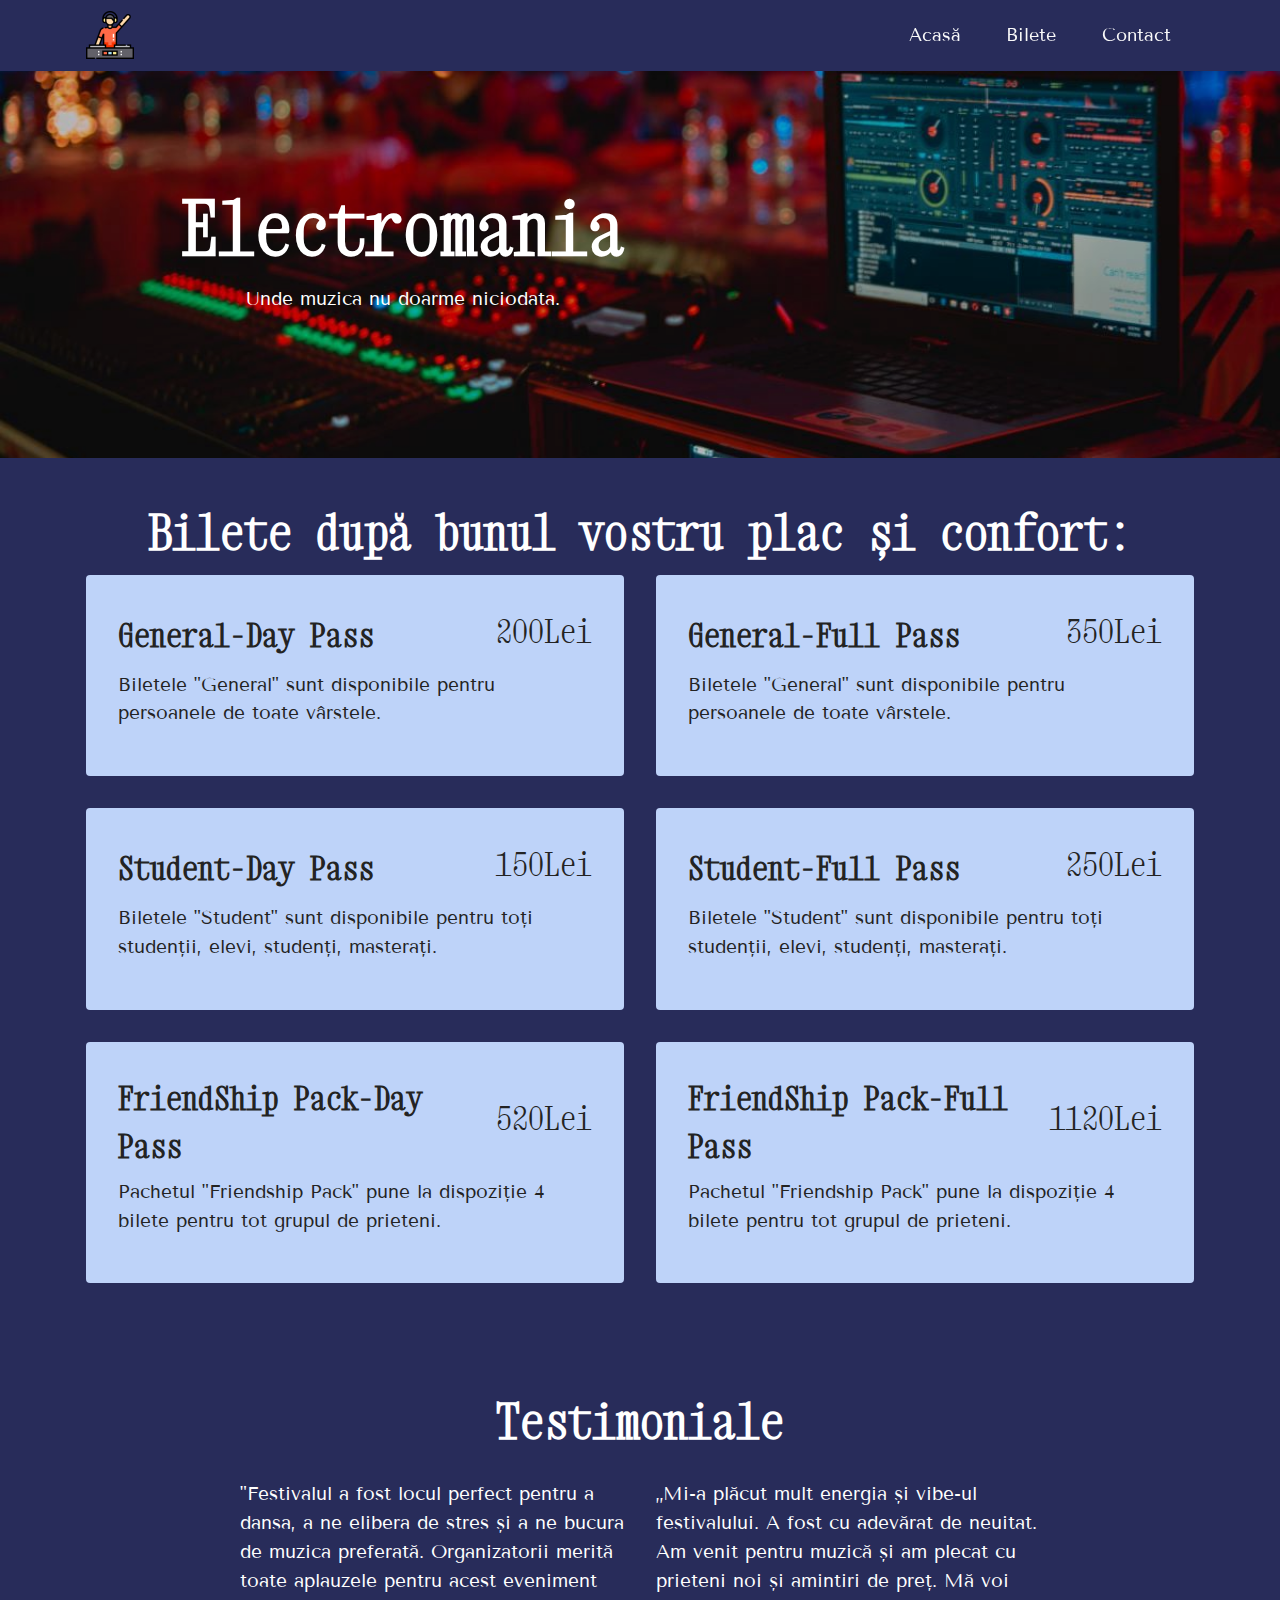
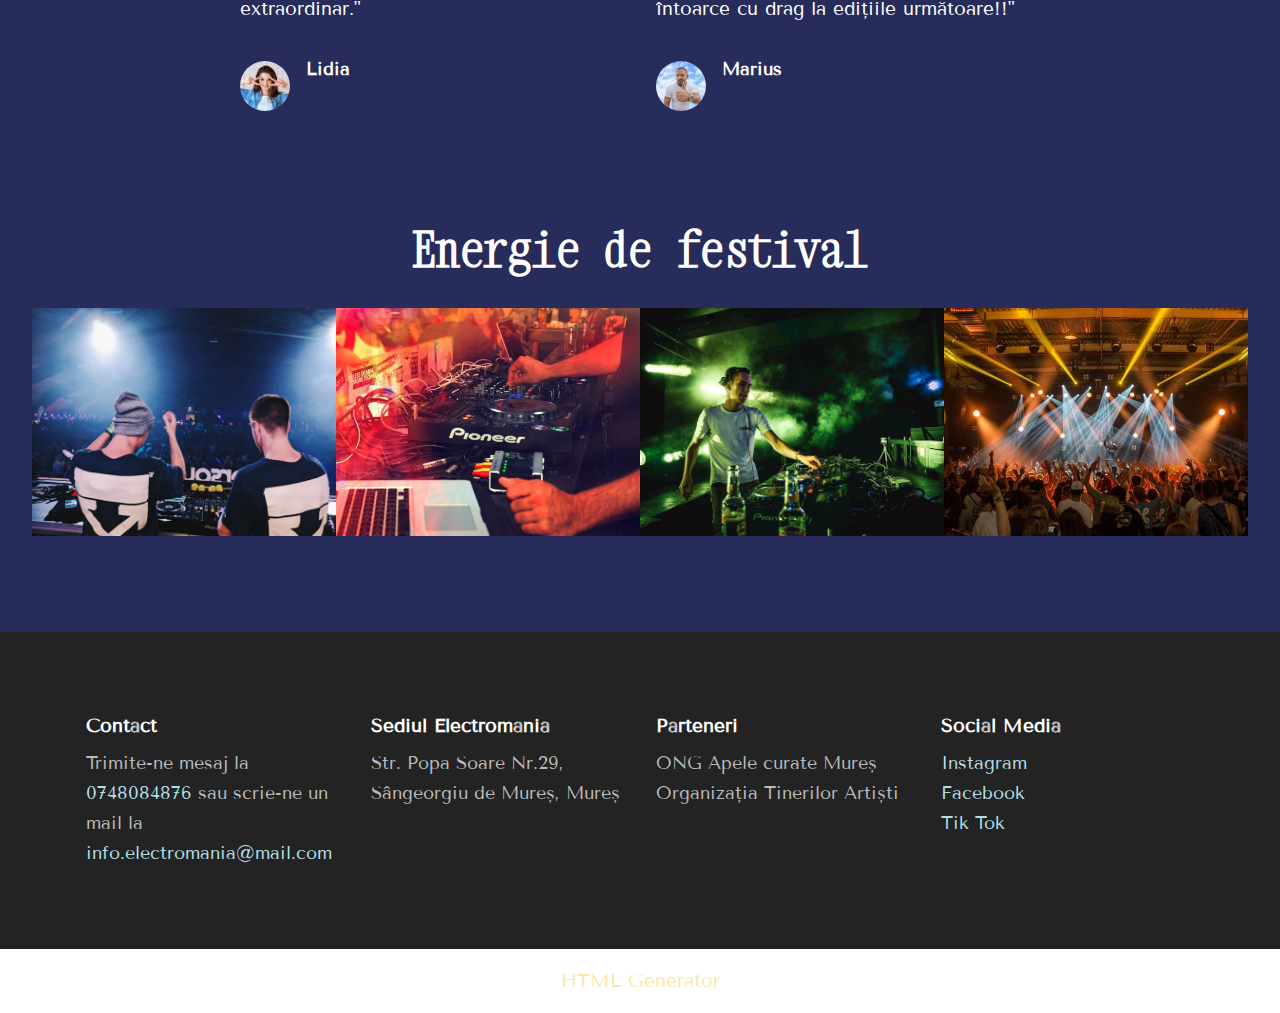
==== bilete.html @ 00893d47 "startt" ====
<!DOCTYPE html>
<html  >
<head>
  <!-- Site made with Mobirise Website Builder v5.9.18, https://mobirise.com -->
  <meta charset="UTF-8">
  <meta http-equiv="X-UA-Compatible" content="IE=edge">
  <meta name="generator" content="Mobirise v5.9.18, mobirise.com">
  <meta name="viewport" content="width=device-width, initial-scale=1, minimum-scale=1">
  <link rel="shortcut icon" href="assets/images/dj-96x96.png" type="image/x-icon">
  <meta name="description" content="Electromania este un festival de muzică electronică ce are loc la Castelul Teleki în 15-17 august, cu artiști naționali și internaționali. Alăturăte distracției de la festival și vei avea momente de neuitat împreună cu oameni faini!!">
  
  
  <title>Electromania festival bilete</title>
  <link rel="stylesheet" href="assets/web/assets/mobirise-icons2/mobirise2.css">
  <link rel="stylesheet" href="assets/bootstrap/css/bootstrap.min.css">
  <link rel="stylesheet" href="assets/bootstrap/css/bootstrap-grid.min.css">
  <link rel="stylesheet" href="assets/bootstrap/css/bootstrap-reboot.min.css">
  <link rel="stylesheet" href="assets/dropdown/css/style.css">
  <link rel="stylesheet" href="assets/socicon/css/styles.css">
  <link rel="stylesheet" href="assets/theme/css/style.css">
  <link rel="preload" href="https://fonts.googleapis.com/css?family=Xanh+Mono:400,400i&display=swap" as="style" onload="this.onload=null;this.rel='stylesheet'">
  <noscript><link rel="stylesheet" href="https://fonts.googleapis.com/css?family=Xanh+Mono:400,400i&display=swap"></noscript>
  <link rel="preload" href="https://fonts.googleapis.com/css?family=Tenor+Sans:400&display=swap" as="style" onload="this.onload=null;this.rel='stylesheet'">
  <noscript><link rel="stylesheet" href="https://fonts.googleapis.com/css?family=Tenor+Sans:400&display=swap"></noscript>
  <link rel="preload" as="style" href="assets/mobirise/css/mbr-additional.css?v=SCHQsa"><link rel="stylesheet" href="assets/mobirise/css/mbr-additional.css?v=SCHQsa" type="text/css">

  
  
  
</head>
<body>
  
  <section data-bs-version="5.1" class="menu menu1 cid-uzGeWtw4ns" once="menu" id="menu1-c">
    

    <nav class="navbar navbar-dropdown navbar-fixed-top navbar-expand-lg">
        <div class="container">
            <div class="navbar-brand">
                <span class="navbar-logo">
                    <a href="https://mobiri.se">
                        <img src="assets/images/dj-96x96.png" alt="Dj logo" style="height: 3rem;">
                    </a>
                </span>
                
            </div>
            <button class="navbar-toggler" type="button" data-toggle="collapse" data-bs-toggle="collapse" data-target="#navbarSupportedContent" data-bs-target="#navbarSupportedContent" aria-controls="navbarNavAltMarkup" aria-expanded="false" aria-label="Toggle navigation">
                <div class="hamburger">
                    <span></span>
                    <span></span>
                    <span></span>
                    <span></span>
                </div>
            </button>
            <div class="collapse navbar-collapse" id="navbarSupportedContent">
                <ul class="navbar-nav nav-dropdown nav-right" data-app-modern-menu="true"><li class="nav-item"><a class="nav-link link text-white text-primary display-4" href="index.html#header3-4">Acasă</a></li>
                    <li class="nav-item"><a class="nav-link link text-white text-primary display-4" href="bilete.html#header3-e">Bilete</a></li>
                    <li class="nav-item"><a class="nav-link link text-white text-primary display-4" href="contact.html#header3-k">Contact</a>
                    </li></ul>
                
                
            </div>
        </div>
    </nav>
</section>

<section data-bs-version="5.1" class="header3 cid-uzGCPNTuzx" id="header3-e">

    

    
    <div class="mbr-overlay" style="opacity: 0.2; background-color: rgb(0, 0, 0);"></div>

    <div class="align-center container">
        <div class="row">
            <div class="col-12 col-lg-7">
                <h1 class="mbr-section-title mbr-fonts-style mb-3 display-1"><strong>Electromania</strong></h1>
                
                <p class="mbr-text mbr-fonts-style display-7">Unde muzica nu doarme niciodata.</p>
                
            </div>
        </div>
    </div>
</section>

<section data-bs-version="5.1" class="features8 cid-uzGE3CovYt" id="features8-g">
    <!---->
    

    
    
    <div class="container">
        <div class="row">
            <div class="title col-12">
                <h5 class="mbr-section-title mbr-fonts-style mb-3 display-2"><strong>Bilete după bunul vostru plac și confort:</strong></h5>
                
            </div>
            <div class="card col-12 col-md-6">
                <div class="card-wrapper">
                    <div class="top-line">
                        <h6 class="card-title mbr-fonts-style display-5"><strong>General-Day Pass</strong></h6>
                        <p class="mbr-text cost mbr-fonts-style display-5">200Lei</p>
                    </div>
                    <div class="bottom-line">
                        <p class="mbr-text mbr-fonts-style display-7">Biletele "General" sunt disponibile pentru persoanele de toate vârstele.</p>
                    </div>
                </div>
            </div>
            <div class="card col-12 col-md-6">
                <div class="card-wrapper">
                    <div class="top-line">
                        <h6 class="card-title mbr-fonts-style display-5"><strong>General-Full Pass</strong></h6>
                        <p class="mbr-text cost mbr-fonts-style display-5">350Lei</p>
                    </div>
                    <div class="bottom-line">
                        <p class="mbr-text mbr-fonts-style display-7">Biletele "General" sunt disponibile pentru persoanele de toate vârstele.</p>
                    </div>
                </div>
            </div>
            <div class="card col-12 col-md-6">
                <div class="card-wrapper">
                    <div class="top-line">
                        <h6 class="card-title mbr-fonts-style display-5"><strong>Student-Day Pass</strong></h6>
                        <p class="mbr-text cost mbr-fonts-style display-5">150Lei</p>
                    </div>
                    <div class="bottom-line">
                        <p class="mbr-text mbr-fonts-style display-7">Biletele "Student" sunt disponibile pentru toți studenții, elevi, studenți, masterați.</p>
                    </div>
                </div>
            </div>
            <div class="card col-12 col-md-6">
                <div class="card-wrapper">
                    <div class="top-line">
                        <h6 class="card-title mbr-fonts-style display-5">
                            <strong>Student-Full Pass</strong></h6>
                        <p class="mbr-text cost mbr-fonts-style display-5">250Lei</p>
                    </div>
                    <div class="bottom-line">
                        <p class="mbr-text mbr-fonts-style display-7">Biletele "Student" sunt disponibile pentru toți studenții, elevi, studenți, masterați.</p>
                    </div>
                </div>
            </div>
            <div class="card col-12 col-md-6">
                <div class="card-wrapper">
                    <div class="top-line">
                        <h6 class="card-title mbr-fonts-style display-5"><strong>FriendShip Pack-Day Pass</strong></h6>
                        <p class="mbr-text cost mbr-fonts-style display-5">520Lei</p>
                    </div>
                    <div class="bottom-line">
                        <p class="mbr-text mbr-fonts-style display-7">Pachetul "Friendship Pack" pune la dispoziție 4 bilete pentru tot grupul de prieteni.</p>
                    </div>
                </div>
            </div>
            <div class="card col-12 col-md-6">
                <div class="card-wrapper">
                    <div class="top-line">
                        <h6 class="card-title mbr-fonts-style display-5"><strong>FriendShip Pack-Full Pass</strong></h6>
                        <p class="mbr-text cost mbr-fonts-style display-5">1120Lei</p>
                    </div>
                    <div class="bottom-line">
                        <p class="mbr-text mbr-fonts-style display-7">Pachetul "Friendship Pack" pune la dispoziție 4 bilete pentru tot grupul de prieteni.</p>
                    </div>
                </div>
            </div>
            
            
            
            
            
            
        </div>
    </div>
</section>

<section data-bs-version="5.1" class="testimonials2 cid-uAeMvKDL2r" id="testimonials2-t">
    
    
    
    
    <div class="container-fluid">
        <h3 class="mbr-section-title mbr-fonts-style align-center mb-4 display-2">
            <strong>Testimoniale</strong></h3>
        <div class="row justify-content-center">
            <div class="item features-without-image mb-5 col-12 col-md-4">
                <div class="item-wrapper">
                    <p class="mbr-text mbr-fonts-style mb-4 display-7">"Festivalul a fost locul perfect pentru a dansa, a ne elibera de stres și a ne bucura de muzica preferată. Organizatorii merită toate aplauzele pentru acest eveniment extraordinar."</p>
                    <div class="d-flex mb-md-0 mb-4">
                        <div class="image-wrapper">
                            <img src="assets/images/maria-100x67.jpg" alt="Poză client">
                        </div>
                        <div class="text-wrapper">
                            <p class="name mbr-fonts-style mb-1 display-4"><strong>Lidia</strong></p>
                            
                        </div>
                    </div>
                </div>
            </div>
            <div class="item features-without-image mb-5 col-12 col-md-4">
                <div class="item-wrapper">
                    <p class="mbr-text mbr-fonts-style mb-4 display-7">„Mi-a plăcut mult energia și vibe-ul festivalului. A fost cu adevărat de neuitat. Am venit pentru muzică și am plecat cu prieteni noi și amintiri de preț. Mă voi întoarce cu drag la edițiile următoare!!"</p>
                    <div class="d-flex mb-md-0 mb-4">
                        <div class="image-wrapper">
                            <img src="assets/images/neluu-100x67.jpg" alt="Poză client">
                        </div>
                        <div class="text-wrapper">
                            <p class="name mbr-fonts-style mb-1 display-4"><strong>Marius</strong></p>
                            
                        </div>
                    </div>
                </div>
            </div>
        </div>
    </div>
</section>

<section data-bs-version="5.1" class="gallery6 mbr-gallery cid-uzGMxfNHHq" id="gallery6-h">
    

    
    

    <div class="container-fluid">
        <div class="mbr-section-head">
            <h3 class="mbr-section-title mbr-fonts-style align-center m-0 display-2"><strong>Energie de festival</strong></h3>
            
        </div>
        <div class="row mbr-gallery mt-4">
            
            
            <div class="col-12 col-md-6 col-lg-3 item gallery-image active">
                <div class="item-wrapper" data-toggle="modal" data-bs-toggle="modal" data-target="#uAeNUCKxJQ-modal" data-bs-target="#uAeNUCKxJQ-modal">
                    <img class="w-100" src="assets/images/dario-dd-k8tnrcwc-unsplash-640x480.jpg" alt="Poză cu 2 dj din spate" data-slide-to="0" data-bs-slide-to="0" data-target="#lb-uAeNUCKxJQ" data-bs-target="#lb-uAeNUCKxJQ">
                    <div class="icon-wrapper">
                        <span class="mobi-mbri mobi-mbri-search mbr-iconfont mbr-iconfont-btn"></span>
                    </div>
                </div>
                
            </div><div class="col-12 col-md-6 col-lg-3 item gallery-image">
                <div class="item-wrapper" data-toggle="modal" data-bs-toggle="modal" data-target="#uAeNUCKxJQ-modal" data-bs-target="#uAeNUCKxJQ-modal">
                    <img class="w-100" src="assets/images/artistt23-600x399.jpg" alt="Poză cu masa de dj" data-slide-to="1" data-bs-slide-to="1" data-target="#lb-uAeNUCKxJQ" data-bs-target="#lb-uAeNUCKxJQ">
                    <div class="icon-wrapper">
                        <span class="mobi-mbri mobi-mbri-search mbr-iconfont mbr-iconfont-btn"></span>
                    </div>
                </div>
                
            </div><div class="col-12 col-md-6 col-lg-3 item gallery-image">
                <div class="item-wrapper" data-toggle="modal" data-bs-toggle="modal" data-target="#uAeNUCKxJQ-modal" data-bs-target="#uAeNUCKxJQ-modal">
                    <img class="w-100" src="assets/images/xandro-vandewalle-l2fd0iipxxc-unsplash-640x481.jpg" alt="Poză cu dj, masă de dj și lumini" data-slide-to="2" data-bs-slide-to="2" data-target="#lb-uAeNUCKxJQ" data-bs-target="#lb-uAeNUCKxJQ">
                    <div class="icon-wrapper">
                        <span class="mobi-mbri mobi-mbri-search mbr-iconfont mbr-iconfont-btn"></span>
                    </div>
                </div>
                
            </div><div class="col-12 col-md-6 col-lg-3 item gallery-image">
                <div class="item-wrapper" data-toggle="modal" data-bs-toggle="modal" data-target="#uAeNUCKxJQ-modal" data-bs-target="#uAeNUCKxJQ-modal">
                    <img class="w-100" src="assets/images/audience2-600x397.jpg" alt="Poză cu festivalul din spate" data-slide-to="3" data-bs-slide-to="3" data-target="#lb-uAeNUCKxJQ" data-bs-target="#lb-uAeNUCKxJQ">
                    <div class="icon-wrapper">
                        <span class="mobi-mbri mobi-mbri-search mbr-iconfont mbr-iconfont-btn"></span>
                    </div>
                </div>
                
            </div>
            
        </div>

        <div class="modal mbr-slider" tabindex="-1" role="dialog" aria-hidden="true" id="uAeNUCKxJQ-modal">
            <div class="modal-dialog" role="document">
                <div class="modal-content">
                    <div class="modal-body">
                        <div class="carousel slide" id="lb-uAeNUCKxJQ" data-interval="5000" data-bs-interval="5000">
                            <div class="carousel-inner">
                                
                                
                                <div class="carousel-item active">
                                    <img class="d-block w-100" src="assets/images/dario-dd-k8tnrcwc-unsplash-640x480.jpg" alt="Mobirise Website Builder">
                                </div><div class="carousel-item">
                                    <img class="d-block w-100" src="assets/images/artistt23-600x399.jpg" alt="Mobirise Website Builder">
                                </div><div class="carousel-item active">
                                    <img class="d-block w-100" src="assets/images/xandro-vandewalle-l2fd0iipxxc-unsplash-640x481.jpg" alt="Mobirise Website Builder">
                                </div><div class="carousel-item">
                                    <img class="d-block w-100" src="assets/images/audience2-600x397.jpg" alt="Mobirise Website Builder">
                                </div>
                                
                            </div>
                            <ol class="carousel-indicators">
                                <li data-slide-to="0" data-bs-slide-to="0" class="active" data-target="#lb-uAeNUCKxJQ" data-bs-target="#lb-uAeNUCKxJQ"></li>
                                <li data-slide-to="1" data-bs-slide-to="1" data-target="#lb-uAeNUCKxJQ" data-bs-target="#lb-uAeNUCKxJQ"></li>
                                <li data-slide-to="2" data-bs-slide-to="2" data-target="#lb-uAeNUCKxJQ" data-bs-target="#lb-uAeNUCKxJQ"></li>
                                <li data-slide-to="3" data-bs-slide-to="3" data-target="#lb-uAeNUCKxJQ" data-bs-target="#lb-uAeNUCKxJQ"></li>
                            </ol>
                            <a role="button" href="" class="close" data-dismiss="modal" data-bs-dismiss="modal" aria-label="Close">
                            </a>
                            <a class="carousel-control-prev carousel-control" role="button" data-slide="prev" data-bs-slide="prev" href="#lb-uAeNUCKxJQ">
                                <span class="mobi-mbri mobi-mbri-arrow-prev" aria-hidden="true"></span>
                                <span class="sr-only visually-hidden">Previous</span>
                            </a>
                            <a class="carousel-control-next carousel-control" role="button" data-slide="next" data-bs-slide="next" href="#lb-uAeNUCKxJQ">
                                <span class="mobi-mbri mobi-mbri-arrow-next" aria-hidden="true"></span>
                                <span class="sr-only visually-hidden">Next</span>
                            </a>
                        </div>
                    </div>
                </div>
            </div>
        </div>
    </div>
</section>

<section data-bs-version="5.1" class="footer2 cid-uzGpOGlivC" once="footers" id="footer2-d">

    

    
    
    <div class="container">
        <div class="row mbr-white">
            <div class="col-6 col-md-4 col-lg-3">
                <h5 class="mbr-section-subtitle mbr-fonts-style mb-2 display-7"><strong>Contact</strong></h5>
                <ul class="list mbr-fonts-style display-4">
                    <li class="mbr-text item-wrap">Trimite-ne mesaj la <a href="tel:0748084867" class="text-secondary">0748084876</a> sau scrie-ne un mail la <a href="mailto:info.electromania@mail.com" class="text-secondary">info.electromania@mail.com</a></li>
                </ul>
            </div>
            <div class="col-6 col-md-4 col-lg-3">
                <h5 class="mbr-section-subtitle mbr-fonts-style mb-2 display-7"><strong>Sediul Electromania</strong></h5>
                <ul class="list mbr-fonts-style display-4">
                    <li class="mbr-text item-wrap">Str. Popa Soare Nr.29, Sângeorgiu de Mureș, Mureș</li>
                </ul>
            </div>
            <div class="col-6 col-md-4 col-lg-3">
                <h5 class="mbr-section-subtitle mbr-fonts-style mb-2 display-7"><strong>Parteneri</strong></h5>
                <ul class="list mbr-fonts-style display-4">
                    <li class="mbr-text item-wrap">ONG Apele curate Mureș</li><li class="mbr-text item-wrap">Organizația Tinerilor Artiști</li>
                </ul>
            </div>
            <div class="col-6 col-md-4 col-lg-3">
                <h5 class="mbr-section-subtitle mbr-fonts-style mb-2 display-7"><strong>Social Media</strong></h5>
                <ul class="list mbr-fonts-style display-4">
                    <li class="mbr-text item-wrap"><a href="https://www.instagram.com/electromaniatt/" class="text-secondary" target="_blank">Instagram</a></li><li class="mbr-text item-wrap"><a href="https://www.facebook.com/@ELECTROMANIATT" class="text-secondary" target="_blank">Facebook</a></li><li class="mbr-text item-wrap"><a href="https://www.tiktok.com/@electromania" class="text-secondary" target="_blank">Tik Tok</a></li>
                </ul>
            </div>
            
        </div>
    </div>
</section><section class="display-7" style="padding: 0;align-items: center;justify-content: center;flex-wrap: wrap;    align-content: center;display: flex;position: relative;height: 4rem;"><a href="https://mobiri.se/3701491" style="flex: 1 1;height: 4rem;position: absolute;width: 100%;z-index: 1;"><img alt="" style="height: 4rem;" src="[data-uri]"></a><p style="margin: 0;text-align: center;" class="display-7">&#8204;</p><a style="z-index:1" href="https://mobirise.com/html-builder.html">HTML Generator</a></section><script src="assets/bootstrap/js/bootstrap.bundle.min.js"></script>  <script src="assets/smoothscroll/smooth-scroll.js"></script>  <script src="assets/ytplayer/index.js"></script>  <script src="assets/dropdown/js/navbar-dropdown.js"></script>  <script src="assets/theme/js/script.js"></script>  
  
  
</body>
</html>
---- assets/web/assets/mobirise-icons2/mobirise2.css ----
@font-face {
  font-family: 'Moririse2';
  font-display: swap;
  src:  url('mobirise2.eot?f2bix4');
  src:  url('mobirise2.eot?f2bix4#iefix') format('embedded-opentype'),
    url('mobirise2.ttf?f2bix4') format('truetype'),
    url('mobirise2.woff?f2bix4') format('woff'),
    url('mobirise2.svg?f2bix4#mobirise2') format('svg');
  font-weight: normal;
  font-style: normal;
}

[class^="mobi-"], [class*=" mobi-"] {
  /* use !important to prevent issues with browser extensions that change fonts */
  font-family: 'Moririse2' !important;
  speak: none;
  font-style: normal;
  font-weight: normal;
  font-variant: normal;
  text-transform: none;
  line-height: 1;

  /* Better Font Rendering =========== */
  -webkit-font-smoothing: antialiased;
  -moz-osx-font-smoothing: grayscale;
}

.mobi-mbri-add-submenu:before {
  content: "\e900";
}
.mobi-mbri-alert:before {
  content: "\e901";
}
.mobi-mbri-align-center:before {
  content: "\e902";
}
.mobi-mbri-align-justify:before {
  content: "\e903";
}
.mobi-mbri-align-left:before {
  content: "\e904";
}
.mobi-mbri-align-right:before {
  content: "\e905";
}
.mobi-mbri-android:before {
  content: "\e906";
}
.mobi-mbri-apple:before {
  content: "\e907";
}
.mobi-mbri-arrow-down:before {
  content: "\e908";
}
.mobi-mbri-arrow-next:before {
  content: "\e909";
}
.mobi-mbri-arrow-prev:before {
  content: "\e90a";
}
.mobi-mbri-arrow-up:before {
  content: "\e90b";
}
.mobi-mbri-bold:before {
  content: "\e90c";
}
.mobi-mbri-bookmark:before {
  content: "\e90d";
}
.mobi-mbri-bootstrap:before {
  content: "\e90e";
}
.mobi-mbri-briefcase:before {
  content: "\e90f";
}
.mobi-mbri-browse:before {
  content: "\e910";
}
.mobi-mbri-bulleted-list:before {
  content: "\e911";
}
.mobi-mbri-calendar:before {
  content: "\e912";
}
.mobi-mbri-camera:before {
  content: "\e913";
}
.mobi-mbri-cart-add:before {
  content: "\e914";
}
.mobi-mbri-cart-full:before {
  content: "\e915";
}
.mobi-mbri-cash:before {
  content: "\e916";
}
.mobi-mbri-change-style:before {
  content: "\e917";
}
.mobi-mbri-chat:before {
  content: "\e918";
}
.mobi-mbri-clock:before {
  content: "\e919";
}
.mobi-mbri-close:before {
  content: "\e91a";
}
.mobi-mbri-cloud:before {
  content: "\e91b";
}
.mobi-mbri-code:before {
  content: "\e91c";
}
.mobi-mbri-contact-form:before {
  content: "\e91d";
}
.mobi-mbri-credit-card:before {
  content: "\e91e";
}
.mobi-mbri-cursor-click:before {
  content: "\e91f";
}
.mobi-mbri-cust-feedback:before {
  content: "\e920";
}
.mobi-mbri-database:before {
  content: "\e921";
}
.mobi-mbri-delivery:before {
  content: "\e922";
}
.mobi-mbri-desktop:before {
  content: "\e923";
}
.mobi-mbri-devices:before {
  content: "\e924";
}
.mobi-mbri-down:before {
  content: "\e925";
}
.mobi-mbri-download-2:before {
  content: "\e926";
}
.mobi-mbri-download:before {
  content: "\e927";
}
.mobi-mbri-drag-n-drop-2:before {
  content: "\e928";
}
.mobi-mbri-drag-n-drop:before {
  content: "\e929";
}
.mobi-mbri-edit-2:before {
  content: "\e92a";
}
.mobi-mbri-edit:before {
  content: "\e92b";
}
.mobi-mbri-error:before {
  content: "\e92c";
}
.mobi-mbri-extension:before {
  content: "\e92d";
}
.mobi-mbri-features:before {
  content: "\e92e";
}
.mobi-mbri-file:before {
  content: "\e92f";
}
.mobi-mbri-flag:before {
  content: "\e930";
}
.mobi-mbri-folder:before {
  content: "\e931";
}
.mobi-mbri-gift:before {
  content: "\e932";
}
.mobi-mbri-github:before {
  content: "\e933";
}
.mobi-mbri-globe-2:before {
  content: "\e934";
}
.mobi-mbri-globe:before {
  content: "\e935";
}
.mobi-mbri-growing-chart:before {
  content: "\e936";
}
.mobi-mbri-hearth:before {
  content: "\e937";
}
.mobi-mbri-help:before {
  content: "\e938";
}
.mobi-mbri-home:before {
  content: "\e939";
}
.mobi-mbri-hot-cup:before {
  content: "\e93a";
}
.mobi-mbri-idea:before {
  content: "\e93b";
}
.mobi-mbri-image-gallery:before {
  content: "\e93c";
}
.mobi-mbri-image-slider:before {
  content: "\e93d";
}
.mobi-mbri-info:before {
  content: "\e93e";
}
.mobi-mbri-italic:before {
  content: "\e93f";
}
.mobi-mbri-key:before {
  content: "\e940";
}
.mobi-mbri-laptop:before {
  content: "\e941";
}
.mobi-mbri-layers:before {
  content: "\e942";
}
.mobi-mbri-left-right:before {
  content: "\e943";
}
.mobi-mbri-left:before {
  content: "\e944";
}
.mobi-mbri-letter:before {
  content: "\e945";
}
.mobi-mbri-like:before {
  content: "\e946";
}
.mobi-mbri-link:before {
  content: "\e947";
}
.mobi-mbri-lock:before {
  content: "\e948";
}
.mobi-mbri-login:before {
  content: "\e949";
}
.mobi-mbri-logout:before {
  content: "\e94a";
}
.mobi-mbri-magic-stick:before {
  content: "\e94b";
}
.mobi-mbri-map-pin:before {
  content: "\e94c";
}
.mobi-mbri-menu:before {
  content: "\e94d";
}
.mobi-mbri-mobile-2:before {
  content: "\e94e";
}
.mobi-mbri-mobile-horizontal:before {
  content: "\e94f";
}
.mobi-mbri-mobile:before {
  content: "\e950";
}
.mobi-mbri-mobirise:before {
  content: "\e951";
}
.mobi-mbri-more-horizontal:before {
  content: "\e952";
}
.mobi-mbri-more-vertical:before {
  content: "\e953";
}
.mobi-mbri-music:before {
  content: "\e954";
}
.mobi-mbri-new-file:before {
  content: "\e955";
}
.mobi-mbri-numbered-list:before {
  content: "\e956";
}
.mobi-mbri-opened-folder:before {
  content: "\e957";
}
.mobi-mbri-pages:before {
  content: "\e958";
}
.mobi-mbri-paper-plane:before {
  content: "\e959";
}
.mobi-mbri-paperclip:before {
  content: "\e95a";
}
.mobi-mbri-phone:before {
  content: "\e95b";
}
.mobi-mbri-photo:before {
  content: "\e95c";
}
.mobi-mbri-photos:before {
  content: "\e95d";
}
.mobi-mbri-pin:before {
  content: "\e95e";
}
.mobi-mbri-play:before {
  content: "\e95f";
}
.mobi-mbri-plus:before {
  content: "\e960";
}
.mobi-mbri-preview:before {
  content: "\e961";
}
.mobi-mbri-print:before {
  content: "\e962";
}
.mobi-mbri-protect:before {
  content: "\e963";
}
.mobi-mbri-question:before {
  content: "\e964";
}
.mobi-mbri-quote-left:before {
  content: "\e965";
}
.mobi-mbri-quote-right:before {
  content: "\e966";
}
.mobi-mbri-redo:before {
  content: "\e967";
}
.mobi-mbri-refresh:before {
  content: "\e968";
}
.mobi-mbri-responsive-2:before {
  content: "\e969";
}
.mobi-mbri-responsive:before {
  content: "\e96a";
}
.mobi-mbri-right:before {
  content: "\e96b";
}
.mobi-mbri-rocket:before {
  content: "\e96c";
}
.mobi-mbri-sad-face:before {
  content: "\e96d";
}
.mobi-mbri-sale:before {
  content: "\e96e";
}
.mobi-mbri-save:before {
  content: "\e96f";
}
.mobi-mbri-search:before {
  content: "\e970";
}
.mobi-mbri-setting-2:before {
  content: "\e971";
}
.mobi-mbri-setting-3:before {
  content: "\e972";
}
.mobi-mbri-setting:before {
  content: "\e973";
}
.mobi-mbri-share:before {
  content: "\e974";
}
.mobi-mbri-shopping-bag:before {
  content: "\e975";
}
.mobi-mbri-shopping-basket:before {
  content: "\e976";
}
.mobi-mbri-shopping-cart:before {
  content: "\e977";
}
.mobi-mbri-sites:before {
  content: "\e978";
}
.mobi-mbri-smile-face:before {
  content: "\e979";
}
.mobi-mbri-speed:before {
  content: "\e97a";
}
.mobi-mbri-star:before {
  content: "\e97b";
}
.mobi-mbri-success:before {
  content: "\e97c";
}
.mobi-mbri-sun:before {
  content: "\e97d";
}
.mobi-mbri-sun2:before {
  content: "\e97e";
}
.mobi-mbri-tablet-vertical:before {
  content: "\e97f";
}
.mobi-mbri-tablet:before {
  content: "\e980";
}
.mobi-mbri-target:before {
  content: "\e981";
}
.mobi-mbri-timer:before {
  content: "\e982";
}
.mobi-mbri-to-ftp:before {
  content: "\e983";
}
.mobi-mbri-to-local-drive:before {
  content: "\e984";
}
.mobi-mbri-touch-swipe:before {
  content: "\e985";
}
.mobi-mbri-touch:before {
  content: "\e986";
}
.mobi-mbri-trash:before {
  content: "\e987";
}
.mobi-mbri-underline:before {
  content: "\e988";
}
.mobi-mbri-undo:before {
  content: "\e989";
}
.mobi-mbri-unlink:before {
  content: "\e98a";
}
.mobi-mbri-unlock:before {
  content: "\e98b";
}
.mobi-mbri-up-down:before {
  content: "\e98c";
}
.mobi-mbri-up:before {
  content: "\e98d";
}
.mobi-mbri-update:before {
  content: "\e98e";
}
.mobi-mbri-upload-2:before {
  content: "\e98f";
}
.mobi-mbri-upload:before {
  content: "\e990";
}
.mobi-mbri-user-2:before {
  content: "\e991";
}
.mobi-mbri-user:before {
  content: "\e992";
}
.mobi-mbri-users:before {
  content: "\e993";
}
.mobi-mbri-video-play:before {
  content: "\e994";
}
.mobi-mbri-video:before {
  content: "\e995";
}
.mobi-mbri-watch:before {
  content: "\e996";
}
.mobi-mbri-website-theme-2:before {
  content: "\e997";
}
.mobi-mbri-website-theme:before {
  content: "\e998";
}
.mobi-mbri-wifi:before {
  content: "\e999";
}
.mobi-mbri-windows:before {
  content: "\e99a";
}
.mobi-mbri-zoom-in:before {
  content: "\e99b";
}
.mobi-mbri-zoom-out:before {
  content: "\e99c";
}
---- assets/dropdown/css/style.css ----
.navbar-dropdown {
  left: 0;
  padding: 0;
  position: absolute;
  right: 0;
  top: 0;
  transition: all 0.45s ease;
  z-index: 1030;
  background: #282828; }
  .navbar-dropdown .navbar-logo {
    margin-right: 0.8rem;
    transition: margin 0.3s ease-in-out;
    vertical-align: middle; }
    .navbar-dropdown .navbar-logo img {
      height: 3.125rem;
      transition: all 0.3s ease-in-out; }
    .navbar-dropdown .navbar-logo.mbr-iconfont {
      font-size: 3.125rem;
      line-height: 3.125rem; }
  .navbar-dropdown .navbar-caption {
    font-weight: 700;
    white-space: normal;
    vertical-align: -4px;
    line-height: 3.125rem !important; }
    .navbar-dropdown .navbar-caption, .navbar-dropdown .navbar-caption:hover {
      color: inherit;
      text-decoration: none; }
  .navbar-dropdown .mbr-iconfont + .navbar-caption {
    vertical-align: -1px; }
  .navbar-dropdown.navbar-fixed-top {
    position: fixed; }
  .navbar-dropdown .navbar-brand span {
    vertical-align: -4px; }
  .navbar-dropdown.bg-color.transparent {
    background: none; }
  .navbar-dropdown.navbar-short .navbar-brand {
    padding: 0.625rem 0; }
    .navbar-dropdown.navbar-short .navbar-brand span {
      vertical-align: -1px; }
  .navbar-dropdown.navbar-short .navbar-caption {
    line-height: 2.375rem !important;
    vertical-align: -2px; }
  .navbar-dropdown.navbar-short .navbar-logo {
    margin-right: 0.5rem; }
    .navbar-dropdown.navbar-short .navbar-logo img {
      height: 2.375rem; }
    .navbar-dropdown.navbar-short .navbar-logo.mbr-iconfont {
      font-size: 2.375rem;
      line-height: 2.375rem; }
  .navbar-dropdown.navbar-short .mbr-table-cell {
    height: 3.625rem; }
  .navbar-dropdown .navbar-close {
    left: 0.6875rem;
    position: fixed;
    top: 0.75rem;
    z-index: 1000; }
  .navbar-dropdown .hamburger-icon {
    content: "";
    display: inline-block;
    vertical-align: middle;
    width: 16px;
    -webkit-box-shadow: 0 -6px 0 1px #282828,0 0 0 1px #282828,0 6px 0 1px #282828;
    -moz-box-shadow: 0 -6px 0 1px #282828,0 0 0 1px #282828,0 6px 0 1px #282828;
    box-shadow: 0 -6px 0 1px #282828,0 0 0 1px #282828,0 6px 0 1px #282828; }

.dropdown-menu .dropdown-toggle[data-toggle="dropdown-submenu"]::after {
  border-bottom: 0.35em solid transparent;
  border-left: 0.35em solid;
  border-right: 0;
  border-top: 0.35em solid transparent;
  margin-left: 0.3rem; }

.dropdown-menu .dropdown-item:focus {
  outline: 0; }

.nav-dropdown {
  font-size: 0.75rem;
  font-weight: 500;
  height: auto !important; }
  .nav-dropdown .nav-btn {
    padding-left: 1rem; }
  .nav-dropdown .link {
    margin: .667em 1.667em;
    font-weight: 500;
    padding: 0;
    transition: color .2s ease-in-out; }
    .nav-dropdown .link.dropdown-toggle {
      margin-right: 2.583em; }
      .nav-dropdown .link.dropdown-toggle::after {
        margin-left: .25rem;
        border-top: 0.35em solid;
        border-right: 0.35em solid transparent;
        border-left: 0.35em solid transparent;
        border-bottom: 0; }
      .nav-dropdown .link.dropdown-toggle[aria-expanded="true"] {
        margin: 0;
        padding: 0.667em 3.263em  0.667em 1.667em; }
  .nav-dropdown .link::after,
  .nav-dropdown .dropdown-item::after {
    color: inherit; }
  .nav-dropdown .btn {
    font-size: 0.75rem;
    font-weight: 700;
    letter-spacing: 0;
    margin-bottom: 0;
    padding-left: 1.25rem;
    padding-right: 1.25rem; }
  .nav-dropdown .dropdown-menu {
    border-radius: 0;
    border: 0;
    left: 0;
    margin: 0;
    padding-bottom: 1.25rem;
    padding-top: 1.25rem;
    position: relative; }
  .nav-dropdown .dropdown-submenu {
    margin-left: 0.125rem;
    top: 0; }
  .nav-dropdown .dropdown-item {
    font-weight: 500;
    line-height: 2;
    padding: 0.3846em 4.615em 0.3846em 1.5385em;
    position: relative;
    transition: color .2s ease-in-out, background-color .2s ease-in-out; }
    .nav-dropdown .dropdown-item::after {
      margin-top: -0.3077em;
      position: absolute;
      right: 1.1538em;
      top: 50%; }
    .nav-dropdown .dropdown-item:focus, .nav-dropdown .dropdown-item:hover {
      background: none; }

@media (max-width: 767px) {
  .nav-dropdown.navbar-toggleable-sm {
    bottom: 0;
    display: none;
    left: 0;
    overflow-x: hidden;
    position: fixed;
    top: 0;
    transform: translateX(-100%);
    -ms-transform: translateX(-100%);
    -webkit-transform: translateX(-100%);
    width: 18.75rem;
    z-index: 999; } }
.nav-dropdown.navbar-toggleable-xl {
  bottom: 0;
  display: none;
  left: 0;
  overflow-x: hidden;
  position: fixed;
  top: 0;
  transform: translateX(-100%);
  -ms-transform: translateX(-100%);
  -webkit-transform: translateX(-100%);
  width: 18.75rem;
  z-index: 999; }

.nav-dropdown-sm {
  display: block !important;
  overflow-x: hidden;
  overflow: auto;
  padding-top: 3.875rem; }
  .nav-dropdown-sm::after {
    content: "";
    display: block;
    height: 3rem;
    width: 100%; }
  .nav-dropdown-sm.collapse.in ~ .navbar-close {
    display: block !important; }
  .nav-dropdown-sm.collapsing, .nav-dropdown-sm.collapse.in {
    transform: translateX(0);
    -ms-transform: translateX(0);
    -webkit-transform: translateX(0);
    transition: all 0.25s ease-out;
    -webkit-transition: all 0.25s ease-out;
    background: #282828; }
  .nav-dropdown-sm.collapsing[aria-expanded="false"] {
    transform: translateX(-100%);
    -ms-transform: translateX(-100%);
    -webkit-transform: translateX(-100%); }
  .nav-dropdown-sm .nav-item {
    display: block;
    margin-left: 0 !important;
    padding-left: 0; }
  .nav-dropdown-sm .link,
  .nav-dropdown-sm .dropdown-item {
    border-top: 1px dotted rgba(255, 255, 255, 0.1);
    font-size: 0.8125rem;
    line-height: 1.6;
    margin: 0 !important;
    padding: 0.875rem 2.4rem 0.875rem 1.5625rem !important;
    position: relative;
    white-space: normal; }
    .nav-dropdown-sm .link:focus, .nav-dropdown-sm .link:hover,
    .nav-dropdown-sm .dropdown-item:focus,
    .nav-dropdown-sm .dropdown-item:hover {
      background: rgba(0, 0, 0, 0.2) !important;
      color: #c0a375; }
  .nav-dropdown-sm .nav-btn {
    position: relative;
    padding: 1.5625rem 1.5625rem 0 1.5625rem; }
    .nav-dropdown-sm .nav-btn::before {
      border-top: 1px dotted rgba(255, 255, 255, 0.1);
      content: "";
      left: 0;
      position: absolute;
      top: 0;
      width: 100%; }
    .nav-dropdown-sm .nav-btn + .nav-btn {
      padding-top: 0.625rem; }
      .nav-dropdown-sm .nav-btn + .nav-btn::before {
        display: none; }
  .nav-dropdown-sm .btn {
    padding: 0.625rem 0; }
  .nav-dropdown-sm .dropdown-toggle[data-toggle="dropdown-submenu"]::after {
    margin-left: .25rem;
    border-top: 0.35em solid;
    border-right: 0.35em solid transparent;
    border-left: 0.35em solid transparent;
    border-bottom: 0; }
  .nav-dropdown-sm .dropdown-toggle[data-toggle="dropdown-submenu"][aria-expanded="true"]::after {
    border-top: 0;
    border-right: 0.35em solid transparent;
    border-left: 0.35em solid transparent;
    border-bottom: 0.35em solid; }
  .nav-dropdown-sm .dropdown-menu {
    margin: 0;
    padding: 0;
    position: relative;
    top: 0;
    left: 0;
    width: 100%;
    border: 0;
    float: none;
    border-radius: 0;
    background: none; }
  .nav-dropdown-sm .dropdown-submenu {
    left: 100%;
    margin-left: 0.125rem;
    margin-top: -1.25rem;
    top: 0; }

.navbar-toggleable-sm .nav-dropdown .dropdown-menu {
  position: absolute; }

.navbar-toggleable-sm .nav-dropdown .dropdown-submenu {
  left: 100%;
  margin-left: 0.125rem;
  margin-top: -1.25rem;
  top: 0; }

.navbar-toggleable-sm.opened .nav-dropdown .dropdown-menu {
  position: relative; }

.navbar-toggleable-sm.opened .nav-dropdown .dropdown-submenu {
  left: 0;
  margin-left: 00rem;
  margin-top: 0rem;
  top: 0; }

.is-builder .nav-dropdown.collapsing {
  transition: none !important; }
---- assets/socicon/css/styles.css ----
@charset "UTF-8";

@font-face {
  font-family: 'Socicon';
  src:  url('../fonts/socicon.eot');
  src:  url('../fonts/socicon.eot?#iefix') format('embedded-opentype'),
    url('../fonts/socicon.woff2') format('woff2'),
    url('../fonts/socicon.ttf') format('truetype'),
    url('../fonts/socicon.woff') format('woff'),
    url('../fonts/socicon.svg#socicon') format('svg');
  font-weight: normal;
  font-style: normal;
  font-display: swap;
}

[data-icon]:before {
  font-family: "socicon" !important;
  content: attr(data-icon);
  font-style: normal !important;
  font-weight: normal !important;
  font-variant: normal !important;
  text-transform: none !important;
  speak: none;
  line-height: 1;
  -webkit-font-smoothing: antialiased;
  -moz-osx-font-smoothing: grayscale;
}

[class^="socicon-"], [class*=" socicon-"] {
  /* use !important to prevent issues with browser extensions that change fonts */
  font-family: 'Socicon' !important;
  speak: none;
  font-style: normal;
  font-weight: normal;
  font-variant: normal;
  text-transform: none;
  line-height: 1;

  /* Better Font Rendering =========== */
  -webkit-font-smoothing: antialiased;
  -moz-osx-font-smoothing: grayscale;
}

.socicon-500px:before {
  content: "\e000";
}
.socicon-8tracks:before {
  content: "\e001";
}
.socicon-airbnb:before {
  content: "\e002";
}
.socicon-alliance:before {
  content: "\e003";
}
.socicon-amazon:before {
  content: "\e004";
}
.socicon-amplement:before {
  content: "\e005";
}
.socicon-android:before {
  content: "\e006";
}
.socicon-angellist:before {
  content: "\e007";
}
.socicon-apple:before {
  content: "\e008";
}
.socicon-appnet:before {
  content: "\e009";
}
.socicon-baidu:before {
  content: "\e00a";
}
.socicon-bandcamp:before {
  content: "\e00b";
}
.socicon-battlenet:before {
  content: "\e00c";
}
.socicon-mixer:before {
  content: "\e00d";
}
.socicon-bebee:before {
  content: "\e00e";
}
.socicon-bebo:before {
  content: "\e00f";
}
.socicon-behance:before {
  content: "\e010";
}
.socicon-blizzard:before {
  content: "\e011";
}
.socicon-blogger:before {
  content: "\e012";
}
.socicon-buffer:before {
  content: "\e013";
}
.socicon-chrome:before {
  content: "\e014";
}
.socicon-coderwall:before {
  content: "\e015";
}
.socicon-curse:before {
  content: "\e016";
}
.socicon-dailymotion:before {
  content: "\e017";
}
.socicon-deezer:before {
  content: "\e018";
}
.socicon-delicious:before {
  content: "\e019";
}
.socicon-deviantart:before {
  content: "\e01a";
}
.socicon-diablo:before {
  content: "\e01b";
}
.socicon-digg:before {
  content: "\e01c";
}
.socicon-discord:before {
  content: "\e01d";
}
.socicon-disqus:before {
  content: "\e01e";
}
.socicon-douban:before {
  content: "\e01f";
}
.socicon-draugiem:before {
  content: "\e020";
}
.socicon-dribbble:before {
  content: "\e021";
}
.socicon-drupal:before {
  content: "\e022";
}
.socicon-ebay:before {
  content: "\e023";
}
.socicon-ello:before {
  content: "\e024";
}
.socicon-endomodo:before {
  content: "\e025";
}
.socicon-envato:before {
  content: "\e026";
}
.socicon-etsy:before {
  content: "\e027";
}
.socicon-facebook:before {
  content: "\e028";
}
.socicon-feedburner:before {
  content: "\e029";
}
.socicon-filmweb:before {
  content: "\e02a";
}
.socicon-firefox:before {
  content: "\e02b";
}
.socicon-flattr:before {
  content: "\e02c";
}
.socicon-flickr:before {
  content: "\e02d";
}
.socicon-formulr:before {
  content: "\e02e";
}
.socicon-forrst:before {
  content: "\e02f";
}
.socicon-foursquare:before {
  content: "\e030";
}
.socicon-friendfeed:before {
  content: "\e031";
}
.socicon-github:before {
  content: "\e032";
}
.socicon-goodreads:before {
  content: "\e033";
}
.socicon-google:before {
  content: "\e034";
}
.socicon-googlescholar:before {
  content: "\e035";
}
.socicon-googlegroups:before {
  content: "\e036";
}
.socicon-googlephotos:before {
  content: "\e037";
}
.socicon-googleplus:before {
  content: "\e038";
}
.socicon-grooveshark:before {
  content: "\e039";
}
.socicon-hackerrank:before {
  content: "\e03a";
}
.socicon-hearthstone:before {
  content: "\e03b";
}
.socicon-hellocoton:before {
  content: "\e03c";
}
.socicon-heroes:before {
  content: "\e03d";
}
.socicon-smashcast:before {
  content: "\e03e";
}
.socicon-horde:before {
  content: "\e03f";
}
.socicon-houzz:before {
  content: "\e040";
}
.socicon-icq:before {
  content: "\e041";
}
.socicon-identica:before {
  content: "\e042";
}
.socicon-imdb:before {
  content: "\e043";
}
.socicon-instagram:before {
  content: "\e044";
}
.socicon-issuu:before {
  content: "\e045";
}
.socicon-istock:before {
  content: "\e046";
}
.socicon-itunes:before {
  content: "\e047";
}
.socicon-keybase:before {
  content: "\e048";
}
.socicon-lanyrd:before {
  content: "\e049";
}
.socicon-lastfm:before {
  content: "\e04a";
}
.socicon-line:before {
  content: "\e04b";
}
.socicon-linkedin:before {
  content: "\e04c";
}
.socicon-livejournal:before {
  content: "\e04d";
}
.socicon-lyft:before {
  content: "\e04e";
}
.socicon-macos:before {
  content: "\e04f";
}
.socicon-mail:before {
  content: "\e050";
}
.socicon-medium:before {
  content: "\e051";
}
.socicon-meetup:before {
  content: "\e052";
}
.socicon-mixcloud:before {
  content: "\e053";
}
.socicon-modelmayhem:before {
  content: "\e054";
}
.socicon-mumble:before {
  content: "\e055";
}
.socicon-myspace:before {
  content: "\e056";
}
.socicon-newsvine:before {
  content: "\e057";
}
.socicon-nintendo:before {
  content: "\e058";
}
.socicon-npm:before {
  content: "\e059";
}
.socicon-odnoklassniki:before {
  content: "\e05a";
}
.socicon-openid:before {
  content: "\e05b";
}
.socicon-opera:before {
  content: "\e05c";
}
.socicon-outlook:before {
  content: "\e05d";
}
.socicon-overwatch:before {
  content: "\e05e";
}
.socicon-patreon:before {
  content: "\e05f";
}
.socicon-paypal:before {
  content: "\e060";
}
.socicon-periscope:before {
  content: "\e061";
}
.socicon-persona:before {
  content: "\e062";
}
.socicon-pinterest:before {
  content: "\e063";
}
.socicon-play:before {
  content: "\e064";
}
.socicon-player:before {
  content: "\e065";
}
.socicon-playstation:before {
  content: "\e066";
}
.socicon-pocket:before {
  content: "\e067";
}
.socicon-qq:before {
  content: "\e068";
}
.socicon-quora:before {
  content: "\e069";
}
.socicon-raidcall:before {
  content: "\e06a";
}
.socicon-ravelry:before {
  content: "\e06b";
}
.socicon-reddit:before {
  content: "\e06c";
}
.socicon-renren:before {
  content: "\e06d";
}
.socicon-researchgate:before {
  content: "\e06e";
}
.socicon-residentadvisor:before {
  content: "\e06f";
}
.socicon-reverbnation:before {
  content: "\e070";
}
.socicon-rss:before {
  content: "\e071";
}
.socicon-sharethis:before {
  content: "\e072";
}
.socicon-skype:before {
  content: "\e073";
}
.socicon-slideshare:before {
  content: "\e074";
}
.socicon-smugmug:before {
  content: "\e075";
}
.socicon-snapchat:before {
  content: "\e076";
}
.socicon-songkick:before {
  content: "\e077";
}
.socicon-soundcloud:before {
  content: "\e078";
}
.socicon-spotify:before {
  content: "\e079";
}
.socicon-stackexchange:before {
  content: "\e07a";
}
.socicon-stackoverflow:before {
  content: "\e07b";
}
.socicon-starcraft:before {
  content: "\e07c";
}
.socicon-stayfriends:before {
  content: "\e07d";
}
.socicon-steam:before {
  content: "\e07e";
}
.socicon-storehouse:before {
  content: "\e07f";
}
.socicon-strava:before {
  content: "\e080";
}
.socicon-streamjar:before {
  content: "\e081";
}
.socicon-stumbleupon:before {
  content: "\e082";
}
.socicon-swarm:before {
  content: "\e083";
}
.socicon-teamspeak:before {
  content: "\e084";
}
.socicon-teamviewer:before {
  content: "\e085";
}
.socicon-technorati:before {
  content: "\e086";
}
.socicon-telegram:before {
  content: "\e087";
}
.socicon-tripadvisor:before {
  content: "\e088";
}
.socicon-tripit:before {
  content: "\e089";
}
.socicon-triplej:before {
  content: "\e08a";
}
.socicon-tumblr:before {
  content: "\e08b";
}
.socicon-twitch:before {
  content: "\e08c";
}
.socicon-twitter:before {
  content: "\e08d";
}
.socicon-uber:before {
  content: "\e08e";
}
.socicon-ventrilo:before {
  content: "\e08f";
}
.socicon-viadeo:before {
  content: "\e090";
}
.socicon-viber:before {
  content: "\e091";
}
.socicon-viewbug:before {
  content: "\e092";
}
.socicon-vimeo:before {
  content: "\e093";
}
.socicon-vine:before {
  content: "\e094";
}
.socicon-vkontakte:before {
  content: "\e095";
}
.socicon-warcraft:before {
  content: "\e096";
}
.socicon-wechat:before {
  content: "\e097";
}
.socicon-weibo:before {
  content: "\e098";
}
.socicon-whatsapp:before {
  content: "\e099";
}
.socicon-wikipedia:before {
  content: "\e09a";
}
.socicon-windows:before {
  content: "\e09b";
}
.socicon-wordpress:before {
  content: "\e09c";
}
.socicon-wykop:before {
  content: "\e09d";
}
.socicon-xbox:before {
  content: "\e09e";
}
.socicon-xing:before {
  content: "\e09f";
}
.socicon-yahoo:before {
  content: "\e0a0";
}
.socicon-yammer:before {
  content: "\e0a1";
}
.socicon-yandex:before {
  content: "\e0a2";
}
.socicon-yelp:before {
  content: "\e0a3";
}
.socicon-younow:before {
  content: "\e0a4";
}
.socicon-youtube:before {
  content: "\e0a5";
}
.socicon-zapier:before {
  content: "\e0a6";
}
.socicon-zerply:before {
  content: "\e0a7";
}
.socicon-zomato:before {
  content: "\e0a8";
}
.socicon-zynga:before {
  content: "\e0a9";
}
.socicon-spreadshirt:before {
  content: "\e901";
}
.socicon-gamejolt:before {
  content: "\e902";
}
.socicon-trello:before {
  content: "\e903";
}
.socicon-tunein:before {
  content: "\e904";
}
.socicon-bloglovin:before {
  content: "\e905";
}
.socicon-gamewisp:before {
  content: "\e906";
}
.socicon-messenger:before {
  content: "\e907";
}
.socicon-pandora:before {
  content: "\e908";
}
.socicon-augment:before {
  content: "\e909";
}
.socicon-bitbucket:before {
  content: "\e90a";
}
.socicon-fyuse:before {
  content: "\e90b";
}
.socicon-yt-gaming:before {
  content: "\e90c";
}
.socicon-sketchfab:before {
  content: "\e90d";
}
.socicon-mobcrush:before {
  content: "\e90e";
}
.socicon-microsoft:before {
  content: "\e90f";
}
.socicon-realtor:before {
  content: "\e910";
}
.socicon-tidal:before {
  content: "\e911";
}
.socicon-qobuz:before {
  content: "\e912";
}
.socicon-natgeo:before {
  content: "\e913";
}
.socicon-mastodon:before {
  content: "\e914";
}
.socicon-unsplash:before {
  content: "\e915";
}
.socicon-homeadvisor:before {
  content: "\e916";
}
.socicon-angieslist:before {
  content: "\e917";
}
.socicon-codepen:before {
  content: "\e918";
}
.socicon-slack:before {
  content: "\e919";
}
.socicon-openaigym:before {
  content: "\e91a";
}
.socicon-logmein:before {
  content: "\e91b";
}
.socicon-fiverr:before {
  content: "\e91c";
}
.socicon-gotomeeting:before {
  content: "\e91d";
}
.socicon-aliexpress:before {
  content: "\e91e";
}
.socicon-guru:before {
  content: "\e91f";
}
.socicon-appstore:before {
  content: "\e920";
}
.socicon-homes:before {
  content: "\e921";
}
.socicon-zoom:before {
  content: "\e922";
}
.socicon-alibaba:before {
  content: "\e923";
}
.socicon-craigslist:before {
  content: "\e924";
}
.socicon-wix:before {
  content: "\e925";
}
.socicon-redfin:before {
  content: "\e926";
}
.socicon-googlecalendar:before {
  content: "\e927";
}
.socicon-shopify:before {
  content: "\e928";
}
.socicon-freelancer:before {
  content: "\e929";
}
.socicon-seedrs:before {
  content: "\e92a";
}
.socicon-bing:before {
  content: "\e92b";
}
.socicon-doodle:before {
  content: "\e92c";
}
.socicon-bonanza:before {
  content: "\e92d";
}
.socicon-squarespace:before {
  content: "\e92e";
}
.socicon-toptal:before {
  content: "\e92f";
}
.socicon-gust:before {
  content: "\e930";
}
.socicon-ask:before {
  content: "\e931";
}
.socicon-trulia:before {
  content: "\e932";
}
.socicon-loomly:before {
  content: "\e933";
}
.socicon-ghost:before {
  content: "\e934";
}
.socicon-upwork:before {
  content: "\e935";
}
.socicon-fundable:before {
  content: "\e936";
}
.socicon-booking:before {
  content: "\e937";
}
.socicon-googlemaps:before {
  content: "\e938";
}
.socicon-zillow:before {
  content: "\e939";
}
.socicon-niconico:before {
  content: "\e93a";
}
.socicon-toneden:before {
  content: "\e93b";
}
.socicon-crunchbase:before {
  content: "\e93c";
}
.socicon-homefy:before {
  content: "\e93d";
}
.socicon-calendly:before {
  content: "\e93e";
}
.socicon-livemaster:before {
  content: "\e93f";
}
.socicon-udemy:before {
  content: "\e940";
}
.socicon-codered:before {
  content: "\e941";
}
.socicon-origin:before {
  content: "\e942";
}
.socicon-nextdoor:before {
  content: "\e943";
}
.socicon-portfolio:before {
  content: "\e944";
}
.socicon-instructables:before {
  content: "\e945";
}
.socicon-gitlab:before {
  content: "\e946";
}
.socicon-hackernews:before {
  content: "\e947";
}
.socicon-smashwords:before {
  content: "\e948";
}
.socicon-kobo:before {
  content: "\e949";
}
.socicon-bookbub:before {
  content: "\e94a";
}
.socicon-mailru:before {
  content: "\e94b";
}
.socicon-moddb:before {
  content: "\e94c";
}
.socicon-indiedb:before {
  content: "\e94d";
}
.socicon-traxsource:before {
  content: "\e94e";
}
.socicon-gamefor:before {
  content: "\e94f";
}
.socicon-pixiv:before {
  content: "\e950";
}
.socicon-myanimelist:before {
  content: "\e951";
}
.socicon-blackberry:before {
  content: "\e952";
}
.socicon-wickr:before {
  content: "\e953";
}
.socicon-spip:before {
  content: "\e954";
}
.socicon-napster:before {
  content: "\e955";
}
.socicon-beatport:before {
  content: "\e956";
}
.socicon-hackerone:before {
  content: "\e957";
}
.socicon-internet:before {
  content: "\e958";
}
.socicon-ubuntu:before {
  content: "\e959";
}
.socicon-artstation:before {
  content: "\e95a";
}
.socicon-invision:before {
  content: "\e95b";
}
.socicon-torial:before {
  content: "\e95c";
}
.socicon-collectorz:before {
  content: "\e95d";
}
.socicon-seenthis:before {
  content: "\e95e";
}
.socicon-googleplaymusic:before {
  content: "\e95f";
}
.socicon-debian:before {
  content: "\e960";
}
.socicon-filmfreeway:before {
  content: "\e961";
}
.socicon-gnome:before {
  content: "\e962";
}
.socicon-itchio:before {
  content: "\e963";
}
.socicon-jamendo:before {
  content: "\e964";
}
.socicon-mix:before {
  content: "\e965";
}
.socicon-sharepoint:before {
  content: "\e966";
}
.socicon-tinder:before {
  content: "\e967";
}
.socicon-windguru:before {
  content: "\e968";
}
.socicon-cdbaby:before {
  content: "\e969";
}
.socicon-elementaryos:before {
  content: "\e96a";
}
.socicon-stage32:before {
  content: "\e96b";
}
.socicon-tiktok:before {
  content: "\e96c";
}
.socicon-gitter:before {
  content: "\e96d";
}
.socicon-letterboxd:before {
  content: "\e96e";
}
.socicon-threema:before {
  content: "\e96f";
}
.socicon-splice:before {
  content: "\e970";
}
.socicon-metapop:before {
  content: "\e971";
}
.socicon-naver:before {
  content: "\e972";
}
.socicon-remote:before {
  content: "\e973";
}
.socicon-flipboard:before {
  content: "\e974";
}
.socicon-googlehangouts:before {
  content: "\e975";
}
.socicon-dlive:before {
  content: "\e976";
}
.socicon-vsco:before {
  content: "\e977";
}
.socicon-stitcher:before {
  content: "\e978";
}
.socicon-avvo:before {
  content: "\e979";
}
.socicon-redbubble:before {
  content: "\e97a";
}
.socicon-society6:before {
  content: "\e97b";
}
.socicon-zazzle:before {
  content: "\e97c";
}
.socicon-eitaa:before {
  content: "\e97d";
}
.socicon-soroush:before {
  content: "\e97e";
}
.socicon-bale:before {
  content: "\e97f";
}
---- assets/theme/css/style.css ----
@charset "UTF-8";
section {
  background-color: #ffffff;
}

body {
  font-style: normal;
  line-height: 1.5;
  font-weight: 400;
  color: #232323;
  position: relative;
}

button {
  background-color: transparent;
  border-color: transparent;
}

section,
.container,
.container-fluid {
  position: relative;
  word-wrap: break-word;
}

a.mbr-iconfont:hover {
  text-decoration: none;
}

.article .lead p,
.article .lead ul,
.article .lead ol,
.article .lead pre,
.article .lead blockquote {
  margin-bottom: 0;
}

a {
  font-style: normal;
  font-weight: 400;
  cursor: pointer;
}
a, a:hover {
  text-decoration: none;
}

.mbr-section-title {
  font-style: normal;
  line-height: 1.3;
}

.mbr-section-subtitle {
  line-height: 1.3;
}

.mbr-text {
  font-style: normal;
  line-height: 1.7;
}

h1,
h2,
h3,
h4,
h5,
h6,
.display-1,
.display-2,
.display-4,
.display-5,
.display-7,
span,
p,
a {
  line-height: 1;
  word-break: break-word;
  word-wrap: break-word;
  font-weight: 400;
}

b,
strong {
  font-weight: bold;
}

input:-webkit-autofill, input:-webkit-autofill:hover, input:-webkit-autofill:focus, input:-webkit-autofill:active {
  transition-delay: 9999s;
  -webkit-transition-property: background-color, color;
  transition-property: background-color, color;
}

textarea[type=hidden] {
  display: none;
}

section {
  background-position: 50% 50%;
  background-repeat: no-repeat;
  background-size: cover;
}
section .mbr-background-video,
section .mbr-background-video-preview {
  position: absolute;
  bottom: 0;
  left: 0;
  right: 0;
  top: 0;
}

.hidden {
  visibility: hidden;
}

.mbr-z-index20 {
  z-index: 20;
}

/*! Base colors */
.mbr-white {
  color: #ffffff;
}

.mbr-black {
  color: #111111;
}

.mbr-bg-white {
  background-color: #ffffff;
}

.mbr-bg-black {
  background-color: #000000;
}

/*! Text-aligns */
.align-left {
  text-align: left;
}

.align-center {
  text-align: center;
}

.align-right {
  text-align: right;
}

/*! Font-weight  */
.mbr-light {
  font-weight: 300;
}

.mbr-regular {
  font-weight: 400;
}

.mbr-semibold {
  font-weight: 500;
}

.mbr-bold {
  font-weight: 700;
}

/*! Media  */
.media-content {
  flex-basis: 100%;
}

.media-container-row {
  display: flex;
  flex-direction: row;
  flex-wrap: wrap;
  justify-content: center;
  align-content: center;
  align-items: start;
}
.media-container-row .media-size-item {
  width: 400px;
}

.media-container-column {
  display: flex;
  flex-direction: column;
  flex-wrap: wrap;
  justify-content: center;
  align-content: center;
  align-items: stretch;
}
.media-container-column > * {
  width: 100%;
}

@media (min-width: 992px) {
  .media-container-row {
    flex-wrap: nowrap;
  }
}
figure {
  margin-bottom: 0;
  overflow: hidden;
}

figure[mbr-media-size] {
  transition: width 0.1s;
}

img,
iframe {
  display: block;
  width: 100%;
}

.card {
  background-color: transparent;
  border: none;
}

.card-box {
  width: 100%;
}

.card-img {
  text-align: center;
  flex-shrink: 0;
  -webkit-flex-shrink: 0;
}

.media {
  max-width: 100%;
  margin: 0 auto;
}

.mbr-figure {
  align-self: center;
}

.media-container > div {
  max-width: 100%;
}

.mbr-figure img,
.card-img img {
  width: 100%;
}

@media (max-width: 991px) {
  .media-size-item {
    width: auto !important;
  }

  .media {
    width: auto;
  }

  .mbr-figure {
    width: 100% !important;
  }
}
/*! Buttons */
.mbr-section-btn {
  margin-left: -0.6rem;
  margin-right: -0.6rem;
  font-size: 0;
}

.btn {
  font-weight: 600;
  border-width: 1px;
  font-style: normal;
  margin: 0.6rem 0.6rem;
  white-space: normal;
  transition: all 0.2s ease-in-out;
  display: inline-flex;
  align-items: center;
  justify-content: center;
  word-break: break-word;
}

.btn-sm {
  font-weight: 600;
  letter-spacing: 0px;
  transition: all 0.3s ease-in-out;
}

.btn-md {
  font-weight: 600;
  letter-spacing: 0px;
  transition: all 0.3s ease-in-out;
}

.btn-lg {
  font-weight: 600;
  letter-spacing: 0px;
  transition: all 0.3s ease-in-out;
}

.btn-form {
  margin: 0;
}
.btn-form:hover {
  cursor: pointer;
}

nav .mbr-section-btn {
  margin-left: 0rem;
  margin-right: 0rem;
}

/*! Btn icon margin */
.btn .mbr-iconfont,
.btn.btn-sm .mbr-iconfont {
  order: 1;
  cursor: pointer;
  margin-left: 0.5rem;
  vertical-align: sub;
}

.btn.btn-md .mbr-iconfont,
.btn.btn-md .mbr-iconfont {
  margin-left: 0.8rem;
}

.mbr-regular {
  font-weight: 400;
}

.mbr-semibold {
  font-weight: 500;
}

.mbr-bold {
  font-weight: 700;
}

[type=submit] {
  -webkit-appearance: none;
}

/*! Full-screen */
.mbr-fullscreen .mbr-overlay {
  min-height: 100vh;
}

.mbr-fullscreen {
  display: flex;
  display: -moz-flex;
  display: -ms-flex;
  display: -o-flex;
  align-items: center;
  min-height: 100vh;
  padding-top: 3rem;
  padding-bottom: 3rem;
}

/*! Map */
.map {
  height: 25rem;
  position: relative;
}
.map iframe {
  width: 100%;
  height: 100%;
}

/*! Scroll to top arrow */
.mbr-arrow-up {
  bottom: 25px;
  right: 90px;
  position: fixed;
  text-align: right;
  z-index: 5000;
  color: #ffffff;
  font-size: 22px;
}

.mbr-arrow-up a {
  background: rgba(0, 0, 0, 0.2);
  border-radius: 50%;
  color: #fff;
  display: inline-block;
  height: 60px;
  width: 60px;
  border: 2px solid #fff;
  outline-style: none !important;
  position: relative;
  text-decoration: none;
  transition: all 0.3s ease-in-out;
  cursor: pointer;
  text-align: center;
}
.mbr-arrow-up a:hover {
  background-color: rgba(0, 0, 0, 0.4);
}
.mbr-arrow-up a i {
  line-height: 60px;
}

.mbr-arrow-up-icon {
  display: block;
  color: #fff;
}

.mbr-arrow-up-icon::before {
  content: "›";
  display: inline-block;
  font-family: serif;
  font-size: 22px;
  line-height: 1;
  font-style: normal;
  position: relative;
  top: 6px;
  left: -4px;
  transform: rotate(-90deg);
}

/*! Arrow Down */
.mbr-arrow {
  position: absolute;
  bottom: 45px;
  left: 50%;
  width: 60px;
  height: 60px;
  cursor: pointer;
  background-color: rgba(80, 80, 80, 0.5);
  border-radius: 50%;
  transform: translateX(-50%);
}
@media (max-width: 767px) {
  .mbr-arrow {
    display: none;
  }
}
.mbr-arrow > a {
  display: inline-block;
  text-decoration: none;
  outline-style: none;
  -webkit-animation: arrowdown 1.7s ease-in-out infinite;
          animation: arrowdown 1.7s ease-in-out infinite;
  color: #ffffff;
}
.mbr-arrow > a > i {
  position: absolute;
  top: -2px;
  left: 15px;
  font-size: 2rem;
}

#scrollToTop a i::before {
  content: "";
  position: absolute;
  display: block;
  border-bottom: 2.5px solid #fff;
  border-left: 2.5px solid #fff;
  width: 27.8%;
  height: 27.8%;
  left: 50%;
  top: 51%;
  transform: translateY(-30%) translateX(-50%) rotate(135deg);
}

@keyframes arrowdown {
  0% {
    transform: translateY(0px);
  }
  50% {
    transform: translateY(-5px);
  }
  100% {
    transform: translateY(0px);
  }
}
@-webkit-keyframes arrowdown {
  0% {
    transform: translateY(0px);
  }
  50% {
    transform: translateY(-5px);
  }
  100% {
    transform: translateY(0px);
  }
}
@media (max-width: 500px) {
  .mbr-arrow-up {
    left: 0;
    right: 0;
    text-align: center;
  }
}
/*Gradients animation*/
@keyframes gradient-animation {
  from {
    background-position: 0% 100%;
    -webkit-animation-timing-function: ease-in-out;
            animation-timing-function: ease-in-out;
  }
  to {
    background-position: 100% 0%;
    -webkit-animation-timing-function: ease-in-out;
            animation-timing-function: ease-in-out;
  }
}
@-webkit-keyframes gradient-animation {
  from {
    background-position: 0% 100%;
    -webkit-animation-timing-function: ease-in-out;
            animation-timing-function: ease-in-out;
  }
  to {
    background-position: 100% 0%;
    -webkit-animation-timing-function: ease-in-out;
            animation-timing-function: ease-in-out;
  }
}
.bg-gradient {
  background-size: 200% 200%;
  animation: gradient-animation 5s infinite alternate;
  -webkit-animation: gradient-animation 5s infinite alternate;
}

.menu .navbar-brand {
  display: -webkit-flex;
}
.menu .navbar-brand span {
  display: flex;
  display: -webkit-flex;
}
.menu .navbar-brand .navbar-caption-wrap {
  display: -webkit-flex;
}
.menu .navbar-brand .navbar-logo img {
  display: -webkit-flex;
  width: auto;
}
@media (min-width: 768px) and (max-width: 991px) {
  .menu .navbar-toggleable-sm .navbar-nav {
    display: -ms-flexbox;
  }
}
@media (max-width: 991px) {
  .menu .navbar-collapse {
    max-height: 93.5vh;
  }
  .menu .navbar-collapse.show {
    overflow: auto;
  }
}
@media (min-width: 992px) {
  .menu .navbar-nav.nav-dropdown {
    display: -webkit-flex;
  }
  .menu .navbar-toggleable-sm .navbar-collapse {
    display: -webkit-flex !important;
  }
  .menu .collapsed .navbar-collapse {
    max-height: 93.5vh;
  }
  .menu .collapsed .navbar-collapse.show {
    overflow: auto;
  }
}
@media (max-width: 767px) {
  .menu .navbar-collapse {
    max-height: 80vh;
  }
}

.nav-link .mbr-iconfont {
  margin-right: 0.5rem;
}

.navbar {
  display: -webkit-flex;
  -webkit-flex-wrap: wrap;
  -webkit-align-items: center;
  -webkit-justify-content: space-between;
}

.navbar-collapse {
  -webkit-flex-basis: 100%;
  -webkit-flex-grow: 1;
  -webkit-align-items: center;
}

.nav-dropdown .link {
  padding: 0.667em 1.667em !important;
  margin: 0 !important;
}

.nav {
  display: -webkit-flex;
  -webkit-flex-wrap: wrap;
}

.row {
  display: -webkit-flex;
  -webkit-flex-wrap: wrap;
}

.justify-content-center {
  -webkit-justify-content: center;
}

.form-inline {
  display: -webkit-flex;
}

.card-wrapper {
  -webkit-flex: 1;
}

.carousel-control {
  z-index: 10;
  display: -webkit-flex;
}

.carousel-controls {
  display: -webkit-flex;
}

.media {
  display: -webkit-flex;
}

.form-group:focus {
  outline: none;
}

.jq-selectbox__select {
  padding: 7px 0;
  position: relative;
}

.jq-selectbox__dropdown {
  overflow: hidden;
  border-radius: 10px;
  position: absolute;
  top: 100%;
  left: 0 !important;
  width: 100% !important;
}

.jq-selectbox__trigger-arrow {
  right: 0;
  transform: translateY(-50%);
}

.jq-selectbox li {
  padding: 1.07em 0.5em;
}

input[type=range] {
  padding-left: 0 !important;
  padding-right: 0 !important;
}

.modal-dialog,
.modal-content {
  height: 100%;
}

.modal-dialog .carousel-inner {
  height: calc(100vh - 1.75rem);
}
@media (max-width: 575px) {
  .modal-dialog .carousel-inner {
    height: calc(100vh - 1rem);
  }
}

.carousel-item {
  text-align: center;
}

.carousel-item img {
  margin: auto;
}

.navbar-toggler {
  align-self: flex-start;
  padding: 0.25rem 0.75rem;
  font-size: 1.25rem;
  line-height: 1;
  background: transparent;
  border: 1px solid transparent;
  border-radius: 0.25rem;
}

.navbar-toggler:focus,
.navbar-toggler:hover {
  text-decoration: none;
  box-shadow: none;
}

.navbar-toggler-icon {
  display: inline-block;
  width: 1.5em;
  height: 1.5em;
  vertical-align: middle;
  content: "";
  background: no-repeat center center;
  background-size: 100% 100%;
}

.navbar-toggler-left {
  position: absolute;
  left: 1rem;
}

.navbar-toggler-right {
  position: absolute;
  right: 1rem;
}

.card-img {
  width: auto;
}

.menu .navbar.collapsed:not(.beta-menu) {
  flex-direction: column;
}

.carousel-item.active,
.carousel-item-next,
.carousel-item-prev {
  display: flex;
}

.note-air-layout .dropup .dropdown-menu,
.note-air-layout .navbar-fixed-bottom .dropdown .dropdown-menu {
  bottom: initial !important;
}

html,
body {
  height: auto;
  min-height: 100vh;
}

.dropup .dropdown-toggle::after {
  display: none;
}

.form-asterisk {
  font-family: initial;
  position: absolute;
  top: -2px;
  font-weight: normal;
}

.form-control-label {
  position: relative;
  cursor: pointer;
  margin-bottom: 0.357em;
  padding: 0;
}

.alert {
  color: #ffffff;
  border-radius: 0;
  border: 0;
  font-size: 1.1rem;
  line-height: 1.5;
  margin-bottom: 1.875rem;
  padding: 1.25rem;
  position: relative;
  text-align: center;
}
.alert.alert-form::after {
  background-color: inherit;
  bottom: -7px;
  content: "";
  display: block;
  height: 14px;
  left: 50%;
  margin-left: -7px;
  position: absolute;
  transform: rotate(45deg);
  width: 14px;
}

.form-control {
  background-color: #ffffff;
  background-clip: border-box;
  color: #232323;
  line-height: 1rem !important;
  height: auto;
  padding: 0.6rem 1.2rem;
  transition: border-color 0.25s ease 0s;
  border: 1px solid transparent !important;
  border-radius: 4px;
  box-shadow: rgba(0, 0, 0, 0.07) 0px 1px 1px 0px, rgba(0, 0, 0, 0.07) 0px 1px 3px 0px, rgba(0, 0, 0, 0.03) 0px 0px 0px 1px;
}
.form-active .form-control:invalid {
  border-color: red;
}

form .row {
  margin-left: -0.6rem;
  margin-right: -0.6rem;
}
form .row [class*=col] {
  padding-left: 0.6rem;
  padding-right: 0.6rem;
}

form .mbr-section-btn {
  margin: 0;
  padding-left: 0.6rem;
  padding-right: 0.6rem;
}

form .btn {
  display: flex;
  padding: 0.6rem 1.2rem;
  margin: 0;
}

form .form-check-input {
  margin-top: 0.5;
}

textarea.form-control {
  line-height: 1.5rem !important;
}

.form-group {
  margin-bottom: 1.2rem;
}

.form-control,
form .btn {
  min-height: 48px;
}

.gdpr-block label span.textGDPR input[name=gdpr] {
  top: 7px;
}

.form-control:focus {
  box-shadow: none;
}

:focus {
  outline: none;
}

.mbr-overlay {
  background-color: #000;
  bottom: 0;
  left: 0;
  opacity: 0.5;
  position: absolute;
  right: 0;
  top: 0;
  z-index: 0;
  pointer-events: none;
}

blockquote {
  font-style: italic;
  padding: 3rem;
  font-size: 1.09rem;
  position: relative;
  border-left: 3px solid;
}

ul,
ol,
pre,
blockquote {
  margin-bottom: 2.3125rem;
}

.mt-4 {
  margin-top: 2rem !important;
}

.mb-4 {
  margin-bottom: 2rem !important;
}

@media (min-width: 992px) {
  .container {
    padding-left: 16px;
    padding-right: 16px;
  }

  .row {
    margin-left: -16px;
    margin-right: -16px;
  }
  .row > [class*=col] {
    padding-left: 16px;
    padding-right: 16px;
  }
}
@media (min-width: 768px) {
  .container-fluid {
    padding-left: 32px;
    padding-right: 32px;
  }
}
@media (min-width: 768px) and (max-width: 991px) {
  .mbr-container {
    padding-left: 32px;
    padding-right: 32px;
  }
}
@media (max-width: 767px) {
  .mbr-container {
    padding-left: 16px;
    padding-right: 16px;
  }
}
.card-wrapper,
.item-wrapper {
  overflow: hidden;
}

.app-video-wrapper > img {
  opacity: 1;
}

.item {
  position: relative;
}

.dropdown-menu .dropdown-menu {
  left: 100%;
}

.dropdown-item + .dropdown-menu {
  display: none;
}

.dropdown-item:hover + .dropdown-menu,
.dropdown-menu:hover {
  display: block;
}

@media (min-aspect-ratio: 16/9) {
  .mbr-video-foreground {
    height: 300% !important;
    top: -100% !important;
  }
}
@media (max-aspect-ratio: 16/9) {
  .mbr-video-foreground {
    width: 300% !important;
    left: -100% !important;
  }
}.engine {
	position: absolute;
	text-indent: -2400px;
	text-align: center;
	padding: 0;
	top: 0;
	left: -2400px;
}
---- assets/mobirise/css/mbr-additional.css ----
body {
  font-family: Jost;
}
.display-1 {
  font-family: 'Xanh Mono', monospace;
  font-size: 4.6rem;
  line-height: 1.1;
}
.display-1 > .mbr-iconfont {
  font-size: 5.75rem;
}
.display-2 {
  font-family: 'Xanh Mono', monospace;
  font-size: 3rem;
  line-height: 1.1;
}
.display-2 > .mbr-iconfont {
  font-size: 3.75rem;
}
.display-4 {
  font-family: 'Tenor Sans', sans-serif;
  font-size: 1.1rem;
  line-height: 1.5;
}
.display-4 > .mbr-iconfont {
  font-size: 1.375rem;
}
.display-5 {
  font-family: 'Xanh Mono', monospace;
  font-size: 2rem;
  line-height: 1.5;
}
.display-5 > .mbr-iconfont {
  font-size: 2.5rem;
}
.display-7 {
  font-family: 'Tenor Sans', sans-serif;
  font-size: 1.2rem;
  line-height: 1.5;
}
.display-7 > .mbr-iconfont {
  font-size: 1.5rem;
}
/* ---- Fluid typography for mobile devices ---- */
/* 1.4 - font scale ratio ( bootstrap == 1.42857 ) */
/* 100vw - current viewport width */
/* (48 - 20)  48 == 48rem == 768px, 20 == 20rem == 320px(minimal supported viewport) */
/* 0.65 - min scale variable, may vary */
@media (max-width: 992px) {
  .display-1 {
    font-size: 3.68rem;
  }
}
@media (max-width: 768px) {
  .display-1 {
    font-size: 3.22rem;
    font-size: calc( 2.26rem + (4.6 - 2.26) * ((100vw - 20rem) / (48 - 20)));
    line-height: calc( 1.1 * (2.26rem + (4.6 - 2.26) * ((100vw - 20rem) / (48 - 20))));
  }
  .display-2 {
    font-size: 2.4rem;
    font-size: calc( 1.7rem + (3 - 1.7) * ((100vw - 20rem) / (48 - 20)));
    line-height: calc( 1.3 * (1.7rem + (3 - 1.7) * ((100vw - 20rem) / (48 - 20))));
  }
  .display-4 {
    font-size: 0.88rem;
    font-size: calc( 1.0350000000000001rem + (1.1 - 1.0350000000000001) * ((100vw - 20rem) / (48 - 20)));
    line-height: calc( 1.4 * (1.0350000000000001rem + (1.1 - 1.0350000000000001) * ((100vw - 20rem) / (48 - 20))));
  }
  .display-5 {
    font-size: 1.6rem;
    font-size: calc( 1.35rem + (2 - 1.35) * ((100vw - 20rem) / (48 - 20)));
    line-height: calc( 1.4 * (1.35rem + (2 - 1.35) * ((100vw - 20rem) / (48 - 20))));
  }
  .display-7 {
    font-size: 0.96rem;
    font-size: calc( 1.07rem + (1.2 - 1.07) * ((100vw - 20rem) / (48 - 20)));
    line-height: calc( 1.4 * (1.07rem + (1.2 - 1.07) * ((100vw - 20rem) / (48 - 20))));
  }
}
/* Buttons */
.btn {
  padding: 0.6rem 1.2rem;
  border-radius: 4px;
}
.btn-sm {
  padding: 0.6rem 1.2rem;
  border-radius: 4px;
}
.btn-md {
  padding: 0.6rem 1.2rem;
  border-radius: 4px;
}
.btn-lg {
  padding: 1rem 2.6rem;
  border-radius: 4px;
}
.bg-primary {
  background-color: #fbe8a6 !important;
}
.bg-success {
  background-color: #40b0bf !important;
}
.bg-info {
  background-color: #47b5ed !important;
}
.bg-warning {
  background-color: #ffe161 !important;
}
.bg-danger {
  background-color: #4479d9 !important;
}
.btn-primary,
.btn-primary:active {
  background-color: #fbe8a6 !important;
  border-color: #fbe8a6 !important;
  color: #9b7a07 !important;
  box-shadow: 0 2px 2px 0 rgba(0, 0, 0, 0.2);
}
.btn-primary:hover,
.btn-primary:focus,
.btn-primary.focus,
.btn-primary.active {
  color: #483903 !important;
  background-color: #f7d353 !important;
  border-color: #f7d353 !important;
  box-shadow: 0 2px 5px 0 rgba(0, 0, 0, 0.2);
}
.btn-primary.disabled,
.btn-primary:disabled {
  color: #9b7a07 !important;
  background-color: #f7d353 !important;
  border-color: #f7d353 !important;
}
.btn-secondary,
.btn-secondary:active {
  background-color: #b4dfe5 !important;
  border-color: #b4dfe5 !important;
  color: #286972 !important;
  box-shadow: 0 2px 2px 0 rgba(0, 0, 0, 0.2);
}
.btn-secondary:hover,
.btn-secondary:focus,
.btn-secondary.focus,
.btn-secondary.active {
  color: #ffffff !important;
  background-color: #74c4cf !important;
  border-color: #74c4cf !important;
  box-shadow: 0 2px 5px 0 rgba(0, 0, 0, 0.2);
}
.btn-secondary.disabled,
.btn-secondary:disabled {
  color: #286972 !important;
  background-color: #74c4cf !important;
  border-color: #74c4cf !important;
}
.btn-info,
.btn-info:active {
  background-color: #47b5ed !important;
  border-color: #47b5ed !important;
  color: #ffffff !important;
  box-shadow: 0 2px 2px 0 rgba(0, 0, 0, 0.2);
}
.btn-info:hover,
.btn-info:focus,
.btn-info.focus,
.btn-info.active {
  color: #ffffff !important;
  background-color: #148cca !important;
  border-color: #148cca !important;
  box-shadow: 0 2px 5px 0 rgba(0, 0, 0, 0.2);
}
.btn-info.disabled,
.btn-info:disabled {
  color: #ffffff !important;
  background-color: #148cca !important;
  border-color: #148cca !important;
}
.btn-success,
.btn-success:active {
  background-color: #40b0bf !important;
  border-color: #40b0bf !important;
  color: #ffffff !important;
  box-shadow: 0 2px 2px 0 rgba(0, 0, 0, 0.2);
}
.btn-success:hover,
.btn-success:focus,
.btn-success.focus,
.btn-success.active {
  color: #ffffff !important;
  background-color: #2a747e !important;
  border-color: #2a747e !important;
  box-shadow: 0 2px 5px 0 rgba(0, 0, 0, 0.2);
}
.btn-success.disabled,
.btn-success:disabled {
  color: #ffffff !important;
  background-color: #2a747e !important;
  border-color: #2a747e !important;
}
.btn-warning,
.btn-warning:active {
  background-color: #ffe161 !important;
  border-color: #ffe161 !important;
  color: #614f00 !important;
  box-shadow: 0 2px 2px 0 rgba(0, 0, 0, 0.2);
}
.btn-warning:hover,
.btn-warning:focus,
.btn-warning.focus,
.btn-warning.active {
  color: #0a0800 !important;
  background-color: #ffd10a !important;
  border-color: #ffd10a !important;
  box-shadow: 0 2px 5px 0 rgba(0, 0, 0, 0.2);
}
.btn-warning.disabled,
.btn-warning:disabled {
  color: #614f00 !important;
  background-color: #ffd10a !important;
  border-color: #ffd10a !important;
}
.btn-danger,
.btn-danger:active {
  background-color: #4479d9 !important;
  border-color: #4479d9 !important;
  color: #ffffff !important;
  box-shadow: 0 2px 2px 0 rgba(0, 0, 0, 0.2);
}
.btn-danger:hover,
.btn-danger:focus,
.btn-danger.focus,
.btn-danger.active {
  color: #ffffff !important;
  background-color: #2150a5 !important;
  border-color: #2150a5 !important;
  box-shadow: 0 2px 5px 0 rgba(0, 0, 0, 0.2);
}
.btn-danger.disabled,
.btn-danger:disabled {
  color: #ffffff !important;
  background-color: #2150a5 !important;
  border-color: #2150a5 !important;
}
.btn-white,
.btn-white:active {
  background-color: #fafafa !important;
  border-color: #fafafa !important;
  color: #7a7a7a !important;
  box-shadow: 0 2px 2px 0 rgba(0, 0, 0, 0.2);
}
.btn-white:hover,
.btn-white:focus,
.btn-white.focus,
.btn-white.active {
  color: #4f4f4f !important;
  background-color: #cfcfcf !important;
  border-color: #cfcfcf !important;
  box-shadow: 0 2px 5px 0 rgba(0, 0, 0, 0.2);
}
.btn-white.disabled,
.btn-white:disabled {
  color: #7a7a7a !important;
  background-color: #cfcfcf !important;
  border-color: #cfcfcf !important;
}
.btn-black,
.btn-black:active {
  background-color: #232323 !important;
  border-color: #232323 !important;
  color: #ffffff !important;
  box-shadow: 0 2px 2px 0 rgba(0, 0, 0, 0.2);
}
.btn-black:hover,
.btn-black:focus,
.btn-black.focus,
.btn-black.active {
  color: #ffffff !important;
  background-color: #000000 !important;
  border-color: #000000 !important;
  box-shadow: 0 2px 5px 0 rgba(0, 0, 0, 0.2);
}
.btn-black.disabled,
.btn-black:disabled {
  color: #ffffff !important;
  background-color: #000000 !important;
  border-color: #000000 !important;
}
.btn-primary-outline,
.btn-primary-outline:active {
  background-color: transparent !important;
  border-color: transparent;
  color: #fbe8a6;
}
.btn-primary-outline:hover,
.btn-primary-outline:focus,
.btn-primary-outline.focus,
.btn-primary-outline.active {
  color: #f7d353 !important;
  background-color: transparent!important;
  border-color: transparent!important;
  box-shadow: none!important;
}
.btn-primary-outline.disabled,
.btn-primary-outline:disabled {
  color: #9b7a07 !important;
  background-color: #fbe8a6 !important;
  border-color: #fbe8a6 !important;
}
.btn-secondary-outline,
.btn-secondary-outline:active {
  background-color: transparent !important;
  border-color: transparent;
  color: #b4dfe5;
}
.btn-secondary-outline:hover,
.btn-secondary-outline:focus,
.btn-secondary-outline.focus,
.btn-secondary-outline.active {
  color: #74c4cf !important;
  background-color: transparent!important;
  border-color: transparent!important;
  box-shadow: none!important;
}
.btn-secondary-outline.disabled,
.btn-secondary-outline:disabled {
  color: #286972 !important;
  background-color: #b4dfe5 !important;
  border-color: #b4dfe5 !important;
}
.btn-info-outline,
.btn-info-outline:active {
  background-color: transparent !important;
  border-color: transparent;
  color: #47b5ed;
}
.btn-info-outline:hover,
.btn-info-outline:focus,
.btn-info-outline.focus,
.btn-info-outline.active {
  color: #148cca !important;
  background-color: transparent!important;
  border-color: transparent!important;
  box-shadow: none!important;
}
.btn-info-outline.disabled,
.btn-info-outline:disabled {
  color: #ffffff !important;
  background-color: #47b5ed !important;
  border-color: #47b5ed !important;
}
.btn-success-outline,
.btn-success-outline:active {
  background-color: transparent !important;
  border-color: transparent;
  color: #40b0bf;
}
.btn-success-outline:hover,
.btn-success-outline:focus,
.btn-success-outline.focus,
.btn-success-outline.active {
  color: #2a747e !important;
  background-color: transparent!important;
  border-color: transparent!important;
  box-shadow: none!important;
}
.btn-success-outline.disabled,
.btn-success-outline:disabled {
  color: #ffffff !important;
  background-color: #40b0bf !important;
  border-color: #40b0bf !important;
}
.btn-warning-outline,
.btn-warning-outline:active {
  background-color: transparent !important;
  border-color: transparent;
  color: #ffe161;
}
.btn-warning-outline:hover,
.btn-warning-outline:focus,
.btn-warning-outline.focus,
.btn-warning-outline.active {
  color: #ffd10a !important;
  background-color: transparent!important;
  border-color: transparent!important;
  box-shadow: none!important;
}
.btn-warning-outline.disabled,
.btn-warning-outline:disabled {
  color: #614f00 !important;
  background-color: #ffe161 !important;
  border-color: #ffe161 !important;
}
.btn-danger-outline,
.btn-danger-outline:active {
  background-color: transparent !important;
  border-color: transparent;
  color: #4479d9;
}
.btn-danger-outline:hover,
.btn-danger-outline:focus,
.btn-danger-outline.focus,
.btn-danger-outline.active {
  color: #2150a5 !important;
  background-color: transparent!important;
  border-color: transparent!important;
  box-shadow: none!important;
}
.btn-danger-outline.disabled,
.btn-danger-outline:disabled {
  color: #ffffff !important;
  background-color: #4479d9 !important;
  border-color: #4479d9 !important;
}
.btn-black-outline,
.btn-black-outline:active {
  background-color: transparent !important;
  border-color: transparent;
  color: #232323;
}
.btn-black-outline:hover,
.btn-black-outline:focus,
.btn-black-outline.focus,
.btn-black-outline.active {
  color: #000000 !important;
  background-color: transparent!important;
  border-color: transparent!important;
  box-shadow: none!important;
}
.btn-black-outline.disabled,
.btn-black-outline:disabled {
  color: #ffffff !important;
  background-color: #232323 !important;
  border-color: #232323 !important;
}
.btn-white-outline,
.btn-white-outline:active {
  background-color: transparent !important;
  border-color: transparent;
  color: #fafafa;
}
.btn-white-outline:hover,
.btn-white-outline:focus,
.btn-white-outline.focus,
.btn-white-outline.active {
  color: #cfcfcf !important;
  background-color: transparent!important;
  border-color: transparent!important;
  box-shadow: none!important;
}
.btn-white-outline.disabled,
.btn-white-outline:disabled {
  color: #7a7a7a !important;
  background-color: #fafafa !important;
  border-color: #fafafa !important;
}
.text-primary {
  color: #fbe8a6 !important;
}
.text-secondary {
  color: #b4dfe5 !important;
}
.text-success {
  color: #40b0bf !important;
}
.text-info {
  color: #47b5ed !important;
}
.text-warning {
  color: #ffe161 !important;
}
.text-danger {
  color: #4479d9 !important;
}
.text-white {
  color: #fafafa !important;
}
.text-black {
  color: #232323 !important;
}
a.text-primary:hover,
a.text-primary:focus,
a.text-primary.active {
  color: #f7cf44 !important;
}
a.text-secondary:hover,
a.text-secondary:focus,
a.text-secondary.active {
  color: #68bfcb !important;
}
a.text-success:hover,
a.text-success:focus,
a.text-success.active {
  color: #266a73 !important;
}
a.text-info:hover,
a.text-info:focus,
a.text-info.active {
  color: #1283bc !important;
}
a.text-warning:hover,
a.text-warning:focus,
a.text-warning.active {
  color: #facb00 !important;
}
a.text-danger:hover,
a.text-danger:focus,
a.text-danger.active {
  color: #1f4a98 !important;
}
a.text-white:hover,
a.text-white:focus,
a.text-white.active {
  color: #c7c7c7 !important;
}
a.text-black:hover,
a.text-black:focus,
a.text-black.active {
  color: #000000 !important;
}
a[class*="text-"]:not(.nav-link):not(.dropdown-item):not([role]):not(.navbar-caption) {
  position: relative;
  background-image: transparent;
  background-size: 10000px 2px;
  background-repeat: no-repeat;
  background-position: 0px 1.2em;
  background-position: -10000px 1.2em;
}
a[class*="text-"]:not(.nav-link):not(.dropdown-item):not([role]):not(.navbar-caption):hover {
  transition: background-position 2s ease-in-out;
  background-image: linear-gradient(currentColor 50%, currentColor 50%);
  background-position: 0px 1.2em;
}
.nav-tabs .nav-link.active {
  color: #fbe8a6;
}
.nav-tabs .nav-link:not(.active) {
  color: #232323;
}
.alert-success {
  background-color: #70c770;
}
.alert-info {
  background-color: #47b5ed;
}
.alert-warning {
  background-color: #ffe161;
}
.alert-danger {
  background-color: #4479d9;
}
.mbr-gallery-filter li.active .btn {
  background-color: #fbe8a6;
  border-color: #fbe8a6;
  color: #b38d08;
}
.mbr-gallery-filter li.active .btn:focus {
  box-shadow: none;
}
a,
a:hover {
  color: #fbe8a6;
}
.mbr-plan-header.bg-primary .mbr-plan-subtitle,
.mbr-plan-header.bg-primary .mbr-plan-price-desc {
  color: #ffffff;
}
.mbr-plan-header.bg-success .mbr-plan-subtitle,
.mbr-plan-header.bg-success .mbr-plan-price-desc {
  color: #a0d8df;
}
.mbr-plan-header.bg-info .mbr-plan-subtitle,
.mbr-plan-header.bg-info .mbr-plan-price-desc {
  color: #ffffff;
}
.mbr-plan-header.bg-warning .mbr-plan-subtitle,
.mbr-plan-header.bg-warning .mbr-plan-price-desc {
  color: #ffffff;
}
.mbr-plan-header.bg-danger .mbr-plan-subtitle,
.mbr-plan-header.bg-danger .mbr-plan-price-desc {
  color: #eef2fb;
}
/* Scroll to top button*/
.scrollToTop_wraper {
  display: none;
}
.form-control {
  font-family: 'Tenor Sans', sans-serif;
  font-size: 1.1rem;
  line-height: 1.5;
  font-weight: 400;
}
.form-control > .mbr-iconfont {
  font-size: 1.375rem;
}
.form-control:hover,
.form-control:focus {
  box-shadow: rgba(0, 0, 0, 0.07) 0px 1px 1px 0px, rgba(0, 0, 0, 0.07) 0px 1px 3px 0px, rgba(0, 0, 0, 0.03) 0px 0px 0px 1px;
  border-color: #fbe8a6 !important;
}
.form-control:-webkit-input-placeholder {
  font-family: 'Tenor Sans', sans-serif;
  font-size: 1.1rem;
  line-height: 1.5;
  font-weight: 400;
}
.form-control:-webkit-input-placeholder > .mbr-iconfont {
  font-size: 1.375rem;
}
blockquote {
  border-color: #fbe8a6;
}
/* Forms */
.jq-selectbox li:hover,
.jq-selectbox li.selected {
  background-color: #fbe8a6;
  color: #000000;
}
.jq-number__spin {
  transition: 0.25s ease;
}
.jq-number__spin:hover {
  border-color: #fbe8a6;
}
.jq-selectbox .jq-selectbox__trigger-arrow,
.jq-number__spin.minus:after,
.jq-number__spin.plus:after {
  transition: 0.4s;
  border-top-color: #353535;
  border-bottom-color: #353535;
}
.jq-selectbox:hover .jq-selectbox__trigger-arrow,
.jq-number__spin.minus:hover:after,
.jq-number__spin.plus:hover:after {
  border-top-color: #fbe8a6;
  border-bottom-color: #fbe8a6;
}
.xdsoft_datetimepicker .xdsoft_calendar td.xdsoft_default,
.xdsoft_datetimepicker .xdsoft_calendar td.xdsoft_current,
.xdsoft_datetimepicker .xdsoft_timepicker .xdsoft_time_box > div > div.xdsoft_current {
  color: #000000 !important;
  background-color: #fbe8a6 !important;
  box-shadow: none !important;
}
.xdsoft_datetimepicker .xdsoft_calendar td:hover,
.xdsoft_datetimepicker .xdsoft_timepicker .xdsoft_time_box > div > div:hover {
  color: #000000 !important;
  background: #b4dfe5 !important;
  box-shadow: none !important;
}
.lazy-bg {
  background-image: none !important;
}
.lazy-placeholder:not(section),
.lazy-none {
  display: block;
  position: relative;
  padding-bottom: 56.25%;
  width: 100%;
  height: auto;
}
iframe.lazy-placeholder,
.lazy-placeholder:after {
  content: '';
  position: absolute;
  width: 200px;
  height: 200px;
  background: transparent no-repeat center;
  background-size: contain;
  top: 50%;
  left: 50%;
  transform: translateX(-50%) translateY(-50%);
  background-image: url("data:image/svg+xml;charset=UTF-8,%3csvg width='32' height='32' viewBox='0 0 64 64' xmlns='http://www.w3.org/2000/svg' stroke='%23fbe8a6' %3e%3cg fill='none' fill-rule='evenodd'%3e%3cg transform='translate(16 16)' stroke-width='2'%3e%3ccircle stroke-opacity='.5' cx='16' cy='16' r='16'/%3e%3cpath d='M32 16c0-9.94-8.06-16-16-16'%3e%3canimateTransform attributeName='transform' type='rotate' from='0 16 16' to='360 16 16' dur='1s' repeatCount='indefinite'/%3e%3c/path%3e%3c/g%3e%3c/g%3e%3c/svg%3e");
}
section.lazy-placeholder:after {
  opacity: 0.5;
}
body {
  overflow-x: hidden;
}
a {
  transition: color 0.6s;
}
.cid-uzGeWtw4ns {
  z-index: 1000;
  width: 100%;
  position: relative;
  min-height: 60px;
}
.cid-uzGeWtw4ns nav.navbar {
  position: fixed;
}
.cid-uzGeWtw4ns .dropdown-item:before {
  font-family: Moririse2 !important;
  content: "\e966";
  display: inline-block;
  width: 0;
  position: absolute;
  left: 1rem;
  top: 0.5rem;
  margin-right: 0.5rem;
  line-height: 1;
  font-size: inherit;
  vertical-align: middle;
  text-align: center;
  overflow: hidden;
  transform: scale(0, 1);
  transition: all 0.25s ease-in-out;
}
.cid-uzGeWtw4ns .dropdown-menu {
  padding: 0;
  border-radius: 4px;
  box-shadow: 0 1px 3px 0 rgba(0, 0, 0, 0.1);
}
.cid-uzGeWtw4ns .dropdown-item {
  border-bottom: 1px solid #e6e6e6;
}
.cid-uzGeWtw4ns .dropdown-item:hover,
.cid-uzGeWtw4ns .dropdown-item:focus {
  background: #fbe8a6 !important;
  color: white !important;
}
.cid-uzGeWtw4ns .dropdown-item:hover span {
  color: white;
}
.cid-uzGeWtw4ns .dropdown-item:first-child {
  border-top-left-radius: 4px;
  border-top-right-radius: 4px;
}
.cid-uzGeWtw4ns .dropdown-item:last-child {
  border-bottom: none;
  border-bottom-left-radius: 4px;
  border-bottom-right-radius: 4px;
}
.cid-uzGeWtw4ns .nav-dropdown .link {
  padding: 0 0.3em !important;
  margin: 0.667em 1em !important;
}
.cid-uzGeWtw4ns .nav-dropdown .link.dropdown-toggle::after {
  margin-left: 0.5rem;
  margin-top: 0.2rem;
}
.cid-uzGeWtw4ns .nav-link {
  position: relative;
}
.cid-uzGeWtw4ns .container {
  display: flex;
  margin: auto;
}
@media (min-width: 992px) {
  .cid-uzGeWtw4ns .container {
    flex-wrap: nowrap;
  }
}
.cid-uzGeWtw4ns .iconfont-wrapper {
  color: #000000 !important;
  font-size: 1.5rem;
  padding-right: 0.5rem;
}
.cid-uzGeWtw4ns .dropdown-menu,
.cid-uzGeWtw4ns .navbar.opened {
  background: #282c5a !important;
}
.cid-uzGeWtw4ns .nav-item:focus,
.cid-uzGeWtw4ns .nav-link:focus {
  outline: none;
}
.cid-uzGeWtw4ns .dropdown .dropdown-menu .dropdown-item {
  width: auto;
  transition: all 0.25s ease-in-out;
}
.cid-uzGeWtw4ns .dropdown .dropdown-menu .dropdown-item::after {
  right: 0.5rem;
}
.cid-uzGeWtw4ns .dropdown .dropdown-menu .dropdown-item .mbr-iconfont {
  margin-right: 0.5rem;
  vertical-align: sub;
}
.cid-uzGeWtw4ns .dropdown .dropdown-menu .dropdown-item .mbr-iconfont:before {
  display: inline-block;
  transform: scale(1, 1);
  transition: all 0.25s ease-in-out;
}
.cid-uzGeWtw4ns .collapsed .dropdown-menu .dropdown-item:before {
  display: none;
}
.cid-uzGeWtw4ns .collapsed .dropdown .dropdown-menu .dropdown-item {
  padding: 0.235em 1.5em 0.235em 1.5em !important;
  transition: none;
  margin: 0 !important;
}
.cid-uzGeWtw4ns .navbar {
  min-height: 70px;
  transition: all 0.3s;
  border-bottom: 1px solid transparent;
  box-shadow: 0 1px 3px 0 rgba(0, 0, 0, 0.1);
  background: #282c5a;
}
.cid-uzGeWtw4ns .navbar.opened {
  transition: all 0.3s;
}
.cid-uzGeWtw4ns .navbar .dropdown-item {
  padding: 0.5rem 1.8rem;
}
.cid-uzGeWtw4ns .navbar .navbar-logo img {
  width: auto;
}
.cid-uzGeWtw4ns .navbar .navbar-collapse {
  justify-content: flex-end;
  z-index: 1;
}
.cid-uzGeWtw4ns .navbar.collapsed {
  justify-content: center;
}
.cid-uzGeWtw4ns .navbar.collapsed .nav-item .nav-link::before {
  display: none;
}
.cid-uzGeWtw4ns .navbar.collapsed.opened .dropdown-menu {
  top: 0;
}
@media (min-width: 992px) {
  .cid-uzGeWtw4ns .navbar.collapsed.opened:not(.navbar-short) .navbar-collapse {
    max-height: calc(98.5vh - 3rem);
  }
}
.cid-uzGeWtw4ns .navbar.collapsed .dropdown-menu .dropdown-submenu {
  left: 0 !important;
}
.cid-uzGeWtw4ns .navbar.collapsed .dropdown-menu .dropdown-item:after {
  right: auto;
}
.cid-uzGeWtw4ns .navbar.collapsed .dropdown-menu .dropdown-toggle[data-toggle="dropdown-submenu"]:after {
  margin-left: 0.5rem;
  margin-top: 0.2rem;
  border-top: 0.35em solid;
  border-right: 0.35em solid transparent;
  border-left: 0.35em solid transparent;
  border-bottom: 0;
  top: 41%;
}
.cid-uzGeWtw4ns .navbar.collapsed ul.navbar-nav li {
  margin: auto;
}
.cid-uzGeWtw4ns .navbar.collapsed .dropdown-menu .dropdown-item {
  padding: 0.25rem 1.5rem;
  text-align: center;
}
.cid-uzGeWtw4ns .navbar.collapsed .icons-menu {
  padding-left: 0;
  padding-right: 0;
  padding-top: 0.5rem;
  padding-bottom: 0.5rem;
}
@media (max-width: 991px) {
  .cid-uzGeWtw4ns .navbar .nav-item .nav-link::before {
    display: none;
  }
  .cid-uzGeWtw4ns .navbar.opened .dropdown-menu {
    top: 0;
  }
  .cid-uzGeWtw4ns .navbar .dropdown-menu .dropdown-submenu {
    left: 0 !important;
  }
  .cid-uzGeWtw4ns .navbar .dropdown-menu .dropdown-item:after {
    right: auto;
  }
  .cid-uzGeWtw4ns .navbar .dropdown-menu .dropdown-toggle[data-toggle="dropdown-submenu"]:after {
    margin-left: 0.5rem;
    margin-top: 0.2rem;
    border-top: 0.35em solid;
    border-right: 0.35em solid transparent;
    border-left: 0.35em solid transparent;
    border-bottom: 0;
    top: 40%;
  }
  .cid-uzGeWtw4ns .navbar .navbar-logo img {
    height: 3rem !important;
  }
  .cid-uzGeWtw4ns .navbar ul.navbar-nav li {
    margin: auto;
  }
  .cid-uzGeWtw4ns .navbar .dropdown-menu .dropdown-item {
    padding: 0.25rem 1.5rem !important;
    text-align: center;
  }
  .cid-uzGeWtw4ns .navbar .navbar-brand {
    flex-shrink: initial;
    flex-basis: auto;
    word-break: break-word;
    padding-right: 2rem;
  }
  .cid-uzGeWtw4ns .navbar .navbar-toggler {
    flex-basis: auto;
  }
  .cid-uzGeWtw4ns .navbar .icons-menu {
    padding-left: 0;
    padding-top: 0.5rem;
    padding-bottom: 0.5rem;
  }
}
@media (max-width: 991px) and (max-width: 767px) {
  .cid-uzGeWtw4ns .navbar .navbar-brand {
    width: calc(100% - 31px);
  }
}
.cid-uzGeWtw4ns .navbar.navbar-short {
  min-height: 60px;
}
.cid-uzGeWtw4ns .navbar.navbar-short .navbar-logo img {
  height: 2.5rem !important;
}
.cid-uzGeWtw4ns .navbar.navbar-short .navbar-brand {
  min-height: 60px;
  padding: 0;
}
.cid-uzGeWtw4ns .navbar-brand {
  min-height: 70px;
  flex-shrink: 0;
  align-items: center;
  margin-right: 0;
  padding: 10px 0;
  transition: all 0.3s;
  word-break: break-word;
  z-index: 1;
}
.cid-uzGeWtw4ns .navbar-brand .navbar-caption {
  line-height: inherit !important;
}
.cid-uzGeWtw4ns .navbar-brand .navbar-logo a {
  outline: none;
}
.cid-uzGeWtw4ns .dropdown-item.active,
.cid-uzGeWtw4ns .dropdown-item:active {
  background-color: transparent;
}
.cid-uzGeWtw4ns .navbar-expand-lg .navbar-nav .nav-link {
  padding: 0;
}
.cid-uzGeWtw4ns .nav-dropdown .link.dropdown-toggle {
  margin-right: 1.667em;
}
.cid-uzGeWtw4ns .nav-dropdown .link.dropdown-toggle[aria-expanded="true"] {
  margin-right: 0;
  padding: 0.667em 1.667em;
}
.cid-uzGeWtw4ns .navbar.navbar-expand-lg .dropdown .dropdown-menu {
  background: #282c5a;
}
.cid-uzGeWtw4ns .navbar.navbar-expand-lg .dropdown .dropdown-menu .dropdown-submenu {
  margin: 0;
  left: 100%;
}
.cid-uzGeWtw4ns .navbar .dropdown.open > .dropdown-menu {
  display: block;
}
.cid-uzGeWtw4ns ul.navbar-nav {
  flex-wrap: wrap;
}
.cid-uzGeWtw4ns .navbar-buttons {
  text-align: center;
  min-width: 170px;
}
.cid-uzGeWtw4ns button.navbar-toggler {
  outline: none;
  width: 31px;
  height: 20px;
  cursor: pointer;
  transition: all 0.2s;
  position: relative;
  align-self: center;
}
.cid-uzGeWtw4ns button.navbar-toggler .hamburger span {
  position: absolute;
  right: 0;
  width: 30px;
  height: 2px;
  border-right: 5px;
  background-color: #bbbbbb;
}
.cid-uzGeWtw4ns button.navbar-toggler .hamburger span:nth-child(1) {
  top: 0;
  transition: all 0.2s;
}
.cid-uzGeWtw4ns button.navbar-toggler .hamburger span:nth-child(2) {
  top: 8px;
  transition: all 0.15s;
}
.cid-uzGeWtw4ns button.navbar-toggler .hamburger span:nth-child(3) {
  top: 8px;
  transition: all 0.15s;
}
.cid-uzGeWtw4ns button.navbar-toggler .hamburger span:nth-child(4) {
  top: 16px;
  transition: all 0.2s;
}
.cid-uzGeWtw4ns nav.opened .hamburger span:nth-child(1) {
  top: 8px;
  width: 0;
  opacity: 0;
  right: 50%;
  transition: all 0.2s;
}
.cid-uzGeWtw4ns nav.opened .hamburger span:nth-child(2) {
  transform: rotate(45deg);
  transition: all 0.25s;
}
.cid-uzGeWtw4ns nav.opened .hamburger span:nth-child(3) {
  transform: rotate(-45deg);
  transition: all 0.25s;
}
.cid-uzGeWtw4ns nav.opened .hamburger span:nth-child(4) {
  top: 8px;
  width: 0;
  opacity: 0;
  right: 50%;
  transition: all 0.2s;
}
.cid-uzGeWtw4ns .navbar-dropdown {
  padding: 0 1rem;
  position: fixed;
}
.cid-uzGeWtw4ns a.nav-link {
  display: flex;
  align-items: center;
  justify-content: center;
}
.cid-uzGeWtw4ns .icons-menu {
  flex-wrap: nowrap;
  display: flex;
  justify-content: center;
  padding-left: 1rem;
  padding-right: 1rem;
  padding-top: 0.3rem;
  text-align: center;
}
@media screen and (-ms-high-contrast: active), (-ms-high-contrast: none) {
  .cid-uzGeWtw4ns .navbar {
    height: 70px;
  }
  .cid-uzGeWtw4ns .navbar.opened {
    height: auto;
  }
  .cid-uzGeWtw4ns .nav-item .nav-link:hover::before {
    width: 175%;
    max-width: calc(100% + 2rem);
    left: -1rem;
  }
}
.cid-uzGdu3iPC3 {
  padding-top: 8rem;
  padding-bottom: 8rem;
  background-image: url("../../../assets/images/masadj2-1200x800.jpg");
}
.cid-uzGdu3iPC3 .mbr-fallback-image.disabled {
  display: none;
}
.cid-uzGdu3iPC3 .mbr-fallback-image {
  display: block;
  background-size: cover;
  background-position: center center;
  width: 100%;
  height: 100%;
  position: absolute;
  top: 0;
}
.cid-uzGdu3iPC3 .mbr-text,
.cid-uzGdu3iPC3 .mbr-section-btn {
  color: #ffffff;
}
.cid-uzGdu3iPC3 .mbr-section-title {
  color: #ffffff;
}
.cid-uzGiqSm0pu {
  padding-top: 3rem;
  padding-bottom: 0rem;
  background-color: #282c5a;
}
.cid-uzGiqSm0pu .mbr-section-subtitle {
  color: #ffffff;
}
.cid-uzGiqSm0pu .mbr-text {
  color: #ffffff;
}
.cid-uzGbp8RGQ6 {
  padding-top: 1rem;
  padding-bottom: 1rem;
  background-color: #282c5a;
}
@media (min-width: 992px) {
  .cid-uzGbp8RGQ6 .carousel {
    min-height: 700px;
  }
  .cid-uzGbp8RGQ6 .carousel img {
    max-height: 700px;
    object-fit: contain;
  }
}
@media (max-width: 991px) and (min-width: 768px) {
  .cid-uzGbp8RGQ6 .carousel {
    min-height: 455px;
  }
  .cid-uzGbp8RGQ6 .carousel img {
    max-height: 455px;
    object-fit: contain;
  }
}
@media (max-width: 767px) {
  .cid-uzGbp8RGQ6 .carousel {
    min-height: 385px;
  }
  .cid-uzGbp8RGQ6 .carousel img {
    max-height: 385px;
    object-fit: contain;
  }
  .cid-uzGbp8RGQ6 .container .carousel-control {
    margin-bottom: 0;
  }
  .cid-uzGbp8RGQ6 .content-slider-wrap {
    width: 100% !important;
  }
}
.cid-uzGbp8RGQ6 .carousel,
.cid-uzGbp8RGQ6 .carousel-inner {
  display: flex;
  align-items: center;
}
.cid-uzGbp8RGQ6 .item-wrapper {
  width: 100%;
}
.cid-uzGbp8RGQ6 .carousel-caption {
  bottom: 40px;
}
.cid-uzGbp8RGQ6 .carousel-control:hover {
  background: #1b1b1b;
  color: #fff;
  opacity: 1;
}
.cid-uzGbp8RGQ6 .mobi-mbri-arrow-next {
  margin-left: 5px;
}
.cid-uzGbp8RGQ6 .mobi-mbri-arrow-prev {
  margin-right: 5px;
}
.cid-uzGbp8RGQ6 .container .carousel-indicators {
  margin-bottom: 3px;
}
.cid-uzGbp8RGQ6 .carousel-control {
  top: 50%;
  width: 60px;
  height: 60px;
  margin-top: -1.5rem;
  font-size: 22px;
  background-color: rgba(0, 0, 0, 0.5);
  border: 2px solid #fff;
  border-radius: 50%;
  transition: all 0.3s;
}
.cid-uzGbp8RGQ6 .carousel-control.carousel-control-prev {
  left: 0;
  margin-left: 2.5rem;
}
.cid-uzGbp8RGQ6 .carousel-control.carousel-control-next {
  right: 0;
  margin-right: 2.5rem;
}
@media (max-width: 767px) {
  .cid-uzGbp8RGQ6 .carousel-control {
    top: auto;
    bottom: 1rem;
  }
}
.cid-uzGbp8RGQ6 .carousel-indicators {
  position: absolute;
  bottom: 0;
  margin-bottom: 1.5rem !important;
}
.cid-uzGbp8RGQ6 .carousel-indicators li {
  max-width: 15px;
  height: 15px;
  width: 15px;
  max-height: 15px;
  margin: 3px;
  background-color: rgba(0, 0, 0, 0.5);
  border: 2px solid #fff;
  border-radius: 50%;
  opacity: 0.5;
  transition: all 0.3s;
}
.cid-uzGbp8RGQ6 .carousel-indicators li.active,
.cid-uzGbp8RGQ6 .carousel-indicators li:hover {
  opacity: 0.9;
}
.cid-uzGbp8RGQ6 .carousel-indicators li::after,
.cid-uzGbp8RGQ6 .carousel-indicators li::before {
  content: none;
}
.cid-uzGbp8RGQ6 .carousel-indicators.ie-fix {
  left: 50%;
  display: block;
  width: 60%;
  margin-left: -30%;
  text-align: center;
}
@media (max-width: 768px) {
  .cid-uzGbp8RGQ6 .carousel-indicators {
    display: none !important;
  }
}
.cid-uzGn58ZDUZ {
  padding-top: 1rem;
  padding-bottom: 1rem;
  background-color: #282c5a;
}
.cid-uzGn58ZDUZ .mbr-fallback-image.disabled {
  display: none;
}
.cid-uzGn58ZDUZ .mbr-fallback-image {
  display: block;
  background-size: cover;
  background-position: center center;
  width: 100%;
  height: 100%;
  position: absolute;
  top: 0;
}
.cid-uzGn58ZDUZ .number-wrap {
  color: #ffffff;
  text-align: center;
}
.cid-uzGn58ZDUZ .number {
  color: #ffffff;
  white-space: nowrap;
}
.cid-uzGn58ZDUZ .period {
  display: block;
}
.cid-uzGn58ZDUZ .dot {
  display: none;
}
@media (max-width: 767px) {
  .cid-uzGn58ZDUZ .period {
    font-size: 0.8rem;
  }
}
.cid-uzGn58ZDUZ .btn {
  height: 100%;
  margin: 0;
}
.cid-uzGn58ZDUZ .mbr-section-btn {
  margin-bottom: 1.2rem;
}
.cid-uzGn58ZDUZ H3 {
  color: #ffffff;
}
.cid-uzGn58ZDUZ .mbr-section-subtitle {
  color: #ffffff;
}
.cid-uzGn58ZDUZ .mbr-text {
  color: #ffffff;
}
.cid-sFHr5fwP9J {
  padding-top: 1rem;
  padding-bottom: 4rem;
  background-color: #282c5a;
}
.cid-sFHr5fwP9J .timeline-element {
  position: relative;
}
.cid-sFHr5fwP9J .timelines-container {
  display: flex;
  flex-wrap: wrap;
}
.cid-sFHr5fwP9J .image-wrapper img {
  width: 100%;
  object-fit: cover;
}
.cid-sFHr5fwP9J .mbr-section-title,
.cid-sFHr5fwP9J .mbr-section-subtitle,
.cid-sFHr5fwP9J .timeline-date {
  text-align: center;
}
.cid-sFHr5fwP9J .iconBackground {
  position: absolute;
  width: 20px;
  height: 20px;
  border-radius: 50%;
  border: 2px solid #e43f3f;
  margin-left: -9px;
  padding: 0;
}
@media (max-width: 767px) {
  .cid-sFHr5fwP9J .iconBackground {
    left: 15px;
    top: 30px;
  }
}
@media (min-width: 768px) {
  .cid-sFHr5fwP9J .iconBackground {
    top: 70px;
    left: 50%;
  }
}
.cid-sFHr5fwP9J .row:after {
  content: "";
  position: absolute;
  background-color: #e43f3f;
  width: 2px;
}
@media (max-width: 767px) {
  .cid-sFHr5fwP9J .row:after {
    height: calc(100% + 30px);
    top: 50px;
    left: 15px;
  }
}
@media (min-width: 768px) {
  .cid-sFHr5fwP9J .row:after {
    height: calc(100% - 20px);
    top: 90px;
    left: 50%;
  }
}
@media (max-width: 767px) {
  .cid-sFHr5fwP9J .timeline-date-wrapper,
  .cid-sFHr5fwP9J .timeline-text-wrapper,
  .cid-sFHr5fwP9J .image-wrapper {
    padding: 0rem;
    padding-left: 2rem;
  }
  .cid-sFHr5fwP9J .mbr-timeline-date {
    text-align: left !important;
  }
  .cid-sFHr5fwP9J .mbr-timeline-title {
    text-align: left;
    margin-top: 1rem;
  }
}
@media (max-width: 991px) and (min-width: 768px) {
  .cid-sFHr5fwP9J .timeline-date-wrapper,
  .cid-sFHr5fwP9J .timeline-text-wrapper {
    padding: 1rem;
  }
}
@media (min-width: 992px) {
  .cid-sFHr5fwP9J .timeline-date-wrapper,
  .cid-sFHr5fwP9J .timeline-text-wrapper,
  .cid-sFHr5fwP9J .image-wrapper {
    padding: 2rem;
  }
}
.cid-sFHr5fwP9J .mbr-section-title {
  color: #ffffff;
}
.cid-sFHr5fwP9J .mbr-timeline-date {
  color: #ffffff;
}
.cid-sFHr5fwP9J .mbr-timeline-title {
  color: #ffffff;
}
.cid-sFHr5fwP9J .mbr-text {
  color: #ffffff;
}
.cid-uzGWOGAwnY {
  padding-top: 0rem;
  padding-bottom: 0rem;
  background-color: #282c5a;
}
.cid-uzGWOGAwnY .mbr-text {
  color: #ffffff;
  text-align: center;
}
.cid-uzGWOGAwnY .mbr-section-title {
  text-align: center;
  color: #ffffff;
}
.cid-uzGWeJjLx4 {
  padding-top: 0rem;
  padding-bottom: 2rem;
  background-color: #282c5a;
}
.cid-uzGWeJjLx4 .mbr-fallback-image.disabled {
  display: none;
}
.cid-uzGWeJjLx4 .mbr-fallback-image {
  display: block;
  background-size: cover;
  background-position: center center;
  width: 100%;
  height: 100%;
  position: absolute;
  top: 0;
}
.cid-uzGWeJjLx4 .card {
  border-radius: 0 !important;
}
@media (min-width: 992px) {
  .cid-uzGWeJjLx4 .card {
    border-right: 1px solid white;
  }
}
@media (max-width: 991px) {
  .cid-uzGWeJjLx4 .card {
    border-right: 0px;
    border-bottom: 1px solid white;
  }
}
.cid-uzGWeJjLx4 .wrapper {
  padding: 30px 0;
}
.cid-uzGWeJjLx4 .mbr-section-title {
  color: #fafafa;
}
.cid-uzGWeJjLx4 .mbr-text,
.cid-uzGWeJjLx4 .mbr-section-btn {
  color: #ffffff;
}
.cid-uzGpOGlivC {
  padding-top: 5rem;
  padding-bottom: 5rem;
  background-color: #232323;
}
.cid-uzGpOGlivC .mbr-fallback-image.disabled {
  display: none;
}
.cid-uzGpOGlivC .mbr-fallback-image {
  display: block;
  background-size: cover;
  background-position: center center;
  width: 100%;
  height: 100%;
  position: absolute;
  top: 0;
}
.cid-uzGpOGlivC .list {
  list-style: none;
  padding-left: 0;
  color: #bbbbbb;
}
@media (max-width: 991px) {
  .cid-uzGpOGlivC .list {
    margin-bottom: 2rem;
  }
}
@media (min-width: 992px) {
  .cid-uzGpOGlivC .list {
    margin-bottom: 0rem;
  }
}
@media (max-width: 767px) {
  .cid-uzGpOGlivC .row {
    text-align: center;
  }
}
@media (max-width: 991px) {
  .cid-uzGpOGlivC div > *:last-child {
    margin-top: 0 !important;
  }
}
.cid-uzGpOGlivC .copyright {
  color: #bbbbbb;
}
.cid-uzGeWtw4ns {
  z-index: 1000;
  width: 100%;
  position: relative;
  min-height: 60px;
}
.cid-uzGeWtw4ns nav.navbar {
  position: fixed;
}
.cid-uzGeWtw4ns .dropdown-item:before {
  font-family: Moririse2 !important;
  content: "\e966";
  display: inline-block;
  width: 0;
  position: absolute;
  left: 1rem;
  top: 0.5rem;
  margin-right: 0.5rem;
  line-height: 1;
  font-size: inherit;
  vertical-align: middle;
  text-align: center;
  overflow: hidden;
  transform: scale(0, 1);
  transition: all 0.25s ease-in-out;
}
.cid-uzGeWtw4ns .dropdown-menu {
  padding: 0;
  border-radius: 4px;
  box-shadow: 0 1px 3px 0 rgba(0, 0, 0, 0.1);
}
.cid-uzGeWtw4ns .dropdown-item {
  border-bottom: 1px solid #e6e6e6;
}
.cid-uzGeWtw4ns .dropdown-item:hover,
.cid-uzGeWtw4ns .dropdown-item:focus {
  background: #fbe8a6 !important;
  color: white !important;
}
.cid-uzGeWtw4ns .dropdown-item:hover span {
  color: white;
}
.cid-uzGeWtw4ns .dropdown-item:first-child {
  border-top-left-radius: 4px;
  border-top-right-radius: 4px;
}
.cid-uzGeWtw4ns .dropdown-item:last-child {
  border-bottom: none;
  border-bottom-left-radius: 4px;
  border-bottom-right-radius: 4px;
}
.cid-uzGeWtw4ns .nav-dropdown .link {
  padding: 0 0.3em !important;
  margin: 0.667em 1em !important;
}
.cid-uzGeWtw4ns .nav-dropdown .link.dropdown-toggle::after {
  margin-left: 0.5rem;
  margin-top: 0.2rem;
}
.cid-uzGeWtw4ns .nav-link {
  position: relative;
}
.cid-uzGeWtw4ns .container {
  display: flex;
  margin: auto;
}
@media (min-width: 992px) {
  .cid-uzGeWtw4ns .container {
    flex-wrap: nowrap;
  }
}
.cid-uzGeWtw4ns .iconfont-wrapper {
  color: #000000 !important;
  font-size: 1.5rem;
  padding-right: 0.5rem;
}
.cid-uzGeWtw4ns .dropdown-menu,
.cid-uzGeWtw4ns .navbar.opened {
  background: #282c5a !important;
}
.cid-uzGeWtw4ns .nav-item:focus,
.cid-uzGeWtw4ns .nav-link:focus {
  outline: none;
}
.cid-uzGeWtw4ns .dropdown .dropdown-menu .dropdown-item {
  width: auto;
  transition: all 0.25s ease-in-out;
}
.cid-uzGeWtw4ns .dropdown .dropdown-menu .dropdown-item::after {
  right: 0.5rem;
}
.cid-uzGeWtw4ns .dropdown .dropdown-menu .dropdown-item .mbr-iconfont {
  margin-right: 0.5rem;
  vertical-align: sub;
}
.cid-uzGeWtw4ns .dropdown .dropdown-menu .dropdown-item .mbr-iconfont:before {
  display: inline-block;
  transform: scale(1, 1);
  transition: all 0.25s ease-in-out;
}
.cid-uzGeWtw4ns .collapsed .dropdown-menu .dropdown-item:before {
  display: none;
}
.cid-uzGeWtw4ns .collapsed .dropdown .dropdown-menu .dropdown-item {
  padding: 0.235em 1.5em 0.235em 1.5em !important;
  transition: none;
  margin: 0 !important;
}
.cid-uzGeWtw4ns .navbar {
  min-height: 70px;
  transition: all 0.3s;
  border-bottom: 1px solid transparent;
  box-shadow: 0 1px 3px 0 rgba(0, 0, 0, 0.1);
  background: #282c5a;
}
.cid-uzGeWtw4ns .navbar.opened {
  transition: all 0.3s;
}
.cid-uzGeWtw4ns .navbar .dropdown-item {
  padding: 0.5rem 1.8rem;
}
.cid-uzGeWtw4ns .navbar .navbar-logo img {
  width: auto;
}
.cid-uzGeWtw4ns .navbar .navbar-collapse {
  justify-content: flex-end;
  z-index: 1;
}
.cid-uzGeWtw4ns .navbar.collapsed {
  justify-content: center;
}
.cid-uzGeWtw4ns .navbar.collapsed .nav-item .nav-link::before {
  display: none;
}
.cid-uzGeWtw4ns .navbar.collapsed.opened .dropdown-menu {
  top: 0;
}
@media (min-width: 992px) {
  .cid-uzGeWtw4ns .navbar.collapsed.opened:not(.navbar-short) .navbar-collapse {
    max-height: calc(98.5vh - 3rem);
  }
}
.cid-uzGeWtw4ns .navbar.collapsed .dropdown-menu .dropdown-submenu {
  left: 0 !important;
}
.cid-uzGeWtw4ns .navbar.collapsed .dropdown-menu .dropdown-item:after {
  right: auto;
}
.cid-uzGeWtw4ns .navbar.collapsed .dropdown-menu .dropdown-toggle[data-toggle="dropdown-submenu"]:after {
  margin-left: 0.5rem;
  margin-top: 0.2rem;
  border-top: 0.35em solid;
  border-right: 0.35em solid transparent;
  border-left: 0.35em solid transparent;
  border-bottom: 0;
  top: 41%;
}
.cid-uzGeWtw4ns .navbar.collapsed ul.navbar-nav li {
  margin: auto;
}
.cid-uzGeWtw4ns .navbar.collapsed .dropdown-menu .dropdown-item {
  padding: 0.25rem 1.5rem;
  text-align: center;
}
.cid-uzGeWtw4ns .navbar.collapsed .icons-menu {
  padding-left: 0;
  padding-right: 0;
  padding-top: 0.5rem;
  padding-bottom: 0.5rem;
}
@media (max-width: 991px) {
  .cid-uzGeWtw4ns .navbar .nav-item .nav-link::before {
    display: none;
  }
  .cid-uzGeWtw4ns .navbar.opened .dropdown-menu {
    top: 0;
  }
  .cid-uzGeWtw4ns .navbar .dropdown-menu .dropdown-submenu {
    left: 0 !important;
  }
  .cid-uzGeWtw4ns .navbar .dropdown-menu .dropdown-item:after {
    right: auto;
  }
  .cid-uzGeWtw4ns .navbar .dropdown-menu .dropdown-toggle[data-toggle="dropdown-submenu"]:after {
    margin-left: 0.5rem;
    margin-top: 0.2rem;
    border-top: 0.35em solid;
    border-right: 0.35em solid transparent;
    border-left: 0.35em solid transparent;
    border-bottom: 0;
    top: 40%;
  }
  .cid-uzGeWtw4ns .navbar .navbar-logo img {
    height: 3rem !important;
  }
  .cid-uzGeWtw4ns .navbar ul.navbar-nav li {
    margin: auto;
  }
  .cid-uzGeWtw4ns .navbar .dropdown-menu .dropdown-item {
    padding: 0.25rem 1.5rem !important;
    text-align: center;
  }
  .cid-uzGeWtw4ns .navbar .navbar-brand {
    flex-shrink: initial;
    flex-basis: auto;
    word-break: break-word;
    padding-right: 2rem;
  }
  .cid-uzGeWtw4ns .navbar .navbar-toggler {
    flex-basis: auto;
  }
  .cid-uzGeWtw4ns .navbar .icons-menu {
    padding-left: 0;
    padding-top: 0.5rem;
    padding-bottom: 0.5rem;
  }
}
@media (max-width: 991px) and (max-width: 767px) {
  .cid-uzGeWtw4ns .navbar .navbar-brand {
    width: calc(100% - 31px);
  }
}
.cid-uzGeWtw4ns .navbar.navbar-short {
  min-height: 60px;
}
.cid-uzGeWtw4ns .navbar.navbar-short .navbar-logo img {
  height: 2.5rem !important;
}
.cid-uzGeWtw4ns .navbar.navbar-short .navbar-brand {
  min-height: 60px;
  padding: 0;
}
.cid-uzGeWtw4ns .navbar-brand {
  min-height: 70px;
  flex-shrink: 0;
  align-items: center;
  margin-right: 0;
  padding: 10px 0;
  transition: all 0.3s;
  word-break: break-word;
  z-index: 1;
}
.cid-uzGeWtw4ns .navbar-brand .navbar-caption {
  line-height: inherit !important;
}
.cid-uzGeWtw4ns .navbar-brand .navbar-logo a {
  outline: none;
}
.cid-uzGeWtw4ns .dropdown-item.active,
.cid-uzGeWtw4ns .dropdown-item:active {
  background-color: transparent;
}
.cid-uzGeWtw4ns .navbar-expand-lg .navbar-nav .nav-link {
  padding: 0;
}
.cid-uzGeWtw4ns .nav-dropdown .link.dropdown-toggle {
  margin-right: 1.667em;
}
.cid-uzGeWtw4ns .nav-dropdown .link.dropdown-toggle[aria-expanded="true"] {
  margin-right: 0;
  padding: 0.667em 1.667em;
}
.cid-uzGeWtw4ns .navbar.navbar-expand-lg .dropdown .dropdown-menu {
  background: #282c5a;
}
.cid-uzGeWtw4ns .navbar.navbar-expand-lg .dropdown .dropdown-menu .dropdown-submenu {
  margin: 0;
  left: 100%;
}
.cid-uzGeWtw4ns .navbar .dropdown.open > .dropdown-menu {
  display: block;
}
.cid-uzGeWtw4ns ul.navbar-nav {
  flex-wrap: wrap;
}
.cid-uzGeWtw4ns .navbar-buttons {
  text-align: center;
  min-width: 170px;
}
.cid-uzGeWtw4ns button.navbar-toggler {
  outline: none;
  width: 31px;
  height: 20px;
  cursor: pointer;
  transition: all 0.2s;
  position: relative;
  align-self: center;
}
.cid-uzGeWtw4ns button.navbar-toggler .hamburger span {
  position: absolute;
  right: 0;
  width: 30px;
  height: 2px;
  border-right: 5px;
  background-color: #bbbbbb;
}
.cid-uzGeWtw4ns button.navbar-toggler .hamburger span:nth-child(1) {
  top: 0;
  transition: all 0.2s;
}
.cid-uzGeWtw4ns button.navbar-toggler .hamburger span:nth-child(2) {
  top: 8px;
  transition: all 0.15s;
}
.cid-uzGeWtw4ns button.navbar-toggler .hamburger span:nth-child(3) {
  top: 8px;
  transition: all 0.15s;
}
.cid-uzGeWtw4ns button.navbar-toggler .hamburger span:nth-child(4) {
  top: 16px;
  transition: all 0.2s;
}
.cid-uzGeWtw4ns nav.opened .hamburger span:nth-child(1) {
  top: 8px;
  width: 0;
  opacity: 0;
  right: 50%;
  transition: all 0.2s;
}
.cid-uzGeWtw4ns nav.opened .hamburger span:nth-child(2) {
  transform: rotate(45deg);
  transition: all 0.25s;
}
.cid-uzGeWtw4ns nav.opened .hamburger span:nth-child(3) {
  transform: rotate(-45deg);
  transition: all 0.25s;
}
.cid-uzGeWtw4ns nav.opened .hamburger span:nth-child(4) {
  top: 8px;
  width: 0;
  opacity: 0;
  right: 50%;
  transition: all 0.2s;
}
.cid-uzGeWtw4ns .navbar-dropdown {
  padding: 0 1rem;
  position: fixed;
}
.cid-uzGeWtw4ns a.nav-link {
  display: flex;
  align-items: center;
  justify-content: center;
}
.cid-uzGeWtw4ns .icons-menu {
  flex-wrap: nowrap;
  display: flex;
  justify-content: center;
  padding-left: 1rem;
  padding-right: 1rem;
  padding-top: 0.3rem;
  text-align: center;
}
@media screen and (-ms-high-contrast: active), (-ms-high-contrast: none) {
  .cid-uzGeWtw4ns .navbar {
    height: 70px;
  }
  .cid-uzGeWtw4ns .navbar.opened {
    height: auto;
  }
  .cid-uzGeWtw4ns .nav-item .nav-link:hover::before {
    width: 175%;
    max-width: calc(100% + 2rem);
    left: -1rem;
  }
}
.cid-uzGCPNTuzx {
  padding-top: 8rem;
  padding-bottom: 8rem;
  background-image: url("../../../assets/images/masadj2-1200x800.jpg");
}
.cid-uzGCPNTuzx .mbr-fallback-image.disabled {
  display: none;
}
.cid-uzGCPNTuzx .mbr-fallback-image {
  display: block;
  background-size: cover;
  background-position: center center;
  width: 100%;
  height: 100%;
  position: absolute;
  top: 0;
}
.cid-uzGCPNTuzx .mbr-text,
.cid-uzGCPNTuzx .mbr-section-btn {
  color: #ffffff;
}
.cid-uzGCPNTuzx .mbr-section-title {
  color: #ffffff;
}
.cid-uzGE3CovYt {
  padding-top: 3rem;
  padding-bottom: 3rem;
  background-color: #282c5a;
}
.cid-uzGE3CovYt .mbr-fallback-image.disabled {
  display: none;
}
.cid-uzGE3CovYt .mbr-fallback-image {
  display: block;
  background-size: cover;
  background-position: center center;
  width: 100%;
  height: 100%;
  position: absolute;
  top: 0;
}
.cid-uzGE3CovYt .mbr-section-title,
.cid-uzGE3CovYt .mbr-section-subtitle {
  text-align: center;
}
.cid-uzGE3CovYt .cost {
  word-break: normal;
}
.cid-uzGE3CovYt .card-wrapper {
  margin-bottom: 2rem;
  border-radius: 4px;
  background: #bed3f9;
}
.cid-uzGE3CovYt .card-wrapper .top-line {
  display: flex;
  justify-content: space-between;
  align-items: center;
}
@media (min-width: 768px) {
  .cid-uzGE3CovYt .card-wrapper {
    padding: 2rem;
  }
}
@media (max-width: 767px) {
  .cid-uzGE3CovYt .card-wrapper {
    padding: 1rem;
  }
}
.cid-uzGE3CovYt .mbr-section-title {
  color: #ffffff;
}
.cid-uAeMvKDL2r {
  padding-top: 2rem;
  padding-bottom: 0rem;
  background-color: #282c5a;
}
.cid-uAeMvKDL2r .mbr-fallback-image.disabled {
  display: none;
}
.cid-uAeMvKDL2r .mbr-fallback-image {
  display: block;
  background-size: cover;
  background-position: center center;
  width: 100%;
  height: 100%;
  position: absolute;
  top: 0;
}
.cid-uAeMvKDL2r .image-wrapper {
  width: 50px;
  height: 50px;
  border-radius: 50%;
  margin-top: 5px;
  margin-right: 1rem;
  overflow: hidden;
}
.cid-uAeMvKDL2r .image-wrapper img {
  height: 100%;
  width: 100%;
  object-fit: cover;
}
.cid-uAeMvKDL2r .mbr-text {
  color: #ffffff;
}
.cid-uAeMvKDL2r .mbr-section-title {
  color: #ffffff;
}
.cid-uAeMvKDL2r .position {
  color: #ffffff;
}
.cid-uAeMvKDL2r .name {
  color: #ffffff;
}
.cid-uzGMxfNHHq {
  padding-top: 2rem;
  padding-bottom: 6rem;
  background-color: #282c5a;
}
.cid-uzGMxfNHHq .mbr-fallback-image.disabled {
  display: none;
}
.cid-uzGMxfNHHq .mbr-fallback-image {
  display: block;
  background-size: cover;
  background-position: center center;
  width: 100%;
  height: 100%;
  position: absolute;
  top: 0;
}
.cid-uzGMxfNHHq .row {
  margin-left: 0;
  margin-right: 0;
}
.cid-uzGMxfNHHq .item {
  padding-left: 0;
  padding-right: 0;
}
.cid-uzGMxfNHHq .item-wrapper {
  height: 100%;
  position: relative;
}
.cid-uzGMxfNHHq .item-wrapper img {
  height: 100%;
  object-fit: cover;
}
.cid-uzGMxfNHHq .item-wrapper .icon-wrapper {
  pointer-events: none;
  position: absolute;
  width: 60px;
  height: 60px;
  font-size: 22px;
  left: 50%;
  top: 50%;
  display: flex;
  align-items: center;
  justify-content: center;
  border: 2px solid #ffffff;
  border-radius: 50%;
  opacity: 0;
  color: #ffffff;
  transform: translateX(-50%) translateY(-50%);
  background-color: #1b1b1b;
  transition: 0.2s;
}
.cid-uzGMxfNHHq .item-wrapper:hover .icon-wrapper {
  opacity: 0.7;
}
.cid-uzGMxfNHHq .carousel-control,
.cid-uzGMxfNHHq .close {
  background: #1b1b1b;
}
.cid-uzGMxfNHHq .carousel-control-prev {
  margin-left: 2.5rem;
}
.cid-uzGMxfNHHq .carousel-control-prev span {
  margin-right: 5px;
}
.cid-uzGMxfNHHq .carousel-control-next {
  margin-right: 2.5rem;
}
.cid-uzGMxfNHHq .carousel-control-next span {
  margin-left: 5px;
}
.cid-uzGMxfNHHq .close {
  position: fixed;
  opacity: 0.5;
  font-size: 22px;
  font-weight: 300;
  width: 60px;
  height: 60px;
  border-radius: 50%;
  color: #fff;
  top: 2.5rem;
  right: 2.5rem;
  border: 2px solid #fff;
  text-shadow: none;
  z-index: 5;
  transition: opacity 0.3s ease;
  font-family: 'Moririse2';
  align-items: center;
  justify-content: center;
  display: flex;
}
.cid-uzGMxfNHHq .close::before {
  content: '\e91a';
}
.cid-uzGMxfNHHq .close:hover {
  opacity: 1;
  background: #000;
  color: #fff;
}
.cid-uzGMxfNHHq .carousel-control {
  display: flex;
  top: 50%;
  width: 60px;
  height: 60px;
  margin-top: -1.5rem;
  font-size: 22px;
  background-color: rgba(0, 0, 0, 0.5);
  border: 2px solid #fff;
  border-radius: 50%;
  transition: all 0.3s;
}
.cid-uzGMxfNHHq .carousel-control.carousel-control-prev {
  left: 0;
  margin-left: 2.5rem;
}
.cid-uzGMxfNHHq .carousel-control.carousel-control-next {
  right: 0;
  margin-right: 2.5rem;
}
@media (max-width: 767px) {
  .cid-uzGMxfNHHq .carousel-control {
    top: auto;
    bottom: 1rem;
  }
}
.cid-uzGMxfNHHq .carousel-indicators {
  position: absolute;
  bottom: 0;
  margin-bottom: 3px;
}
.cid-uzGMxfNHHq .carousel-indicators li {
  max-width: 15px;
  height: 15px;
  width: 15px;
  max-height: 15px;
  margin: 3px;
  background-color: rgba(0, 0, 0, 0.5);
  border: 2px solid #fff;
  border-radius: 50%;
  opacity: 0.5;
  transition: all 0.3s;
}
.cid-uzGMxfNHHq .carousel-indicators li.active,
.cid-uzGMxfNHHq .carousel-indicators li:hover {
  opacity: 0.9;
}
.cid-uzGMxfNHHq .carousel-indicators li::after,
.cid-uzGMxfNHHq .carousel-indicators li::before {
  content: none;
}
.cid-uzGMxfNHHq .carousel-indicators.ie-fix {
  left: 50%;
  display: block;
  width: 60%;
  margin-left: -30%;
  text-align: center;
}
@media (max-width: 768px) {
  .cid-uzGMxfNHHq .carousel-indicators {
    display: none !important;
  }
}
@media (max-width: 991px) {
  .cid-uzGMxfNHHq .carousel-indicators {
    margin-bottom: 3.625rem !important;
    padding-left: 2.5rem;
    padding-right: 2.5rem;
  }
}
@media (max-width: 767px) {
  .cid-uzGMxfNHHq .carousel-indicators {
    display: none;
  }
}
.cid-uzGMxfNHHq .carousel-inner {
  display: flex;
  align-items: center;
}
.cid-uzGMxfNHHq .carousel-inner > .active {
  display: block;
}
.cid-uzGMxfNHHq .carousel-control.left {
  left: 0;
  margin-left: 2.5rem;
}
.cid-uzGMxfNHHq .carousel-control.right {
  right: 0;
  margin-right: 2.5rem;
}
.cid-uzGMxfNHHq .carousel-control:hover {
  background: #1b1b1b;
  color: #fff;
  opacity: 1;
}
@media (max-width: 768px) {
  .cid-uzGMxfNHHq .carousel-control,
  .cid-uzGMxfNHHq .carousel-indicators,
  .cid-uzGMxfNHHq .modal .close {
    position: fixed;
  }
}
@media (max-width: 767px) {
  .cid-uzGMxfNHHq .mbr-slider .carousel-control {
    top: auto;
    bottom: 20px;
  }
  .cid-uzGMxfNHHq .mbr-slider > .container .carousel-control {
    margin-bottom: 0;
  }
}
.cid-uzGMxfNHHq .carousel-indicators .active,
.cid-uzGMxfNHHq .carousel-indicators li {
  width: 7px;
  height: 7px;
  margin: 3px;
  background: #000000;
  opacity: 0.5;
  border: 4px solid #000000;
}
.cid-uzGMxfNHHq .carousel-indicators .active {
  background: #fff;
}
.cid-uzGMxfNHHq .carousel-indicators li {
  max-width: 15px;
  max-height: 15px;
  border-radius: 50%;
}
.cid-uzGMxfNHHq .modal {
  padding-left: 0 !important;
  position: fixed;
  overflow: hidden;
  padding-right: 0 !important;
}
.cid-uzGMxfNHHq .modal-dialog {
  margin: 0 auto;
  max-width: 100%;
  padding-left: 1rem;
  padding-right: 1rem;
}
.cid-uzGMxfNHHq .modal-content {
  border-radius: 0;
  border: none;
  background: transparent;
}
.cid-uzGMxfNHHq .modal-body {
  padding: 0;
  display: flex;
  align-items: center;
}
.cid-uzGMxfNHHq .modal-body img {
  width: 100%;
  object-fit: contain;
  max-height: calc(100vh - 1.75rem);
}
.cid-uzGMxfNHHq .carousel {
  width: 100%;
}
.cid-uzGMxfNHHq .modal-backdrop.in {
  opacity: 0.8;
}
.cid-uzGMxfNHHq .modal.fade .modal-dialog {
  transition: margin-top 0.3s ease-out;
}
.cid-uzGMxfNHHq .modal.fade .modal-dialog,
.cid-uzGMxfNHHq .modal.in .modal-dialog {
  transform: none;
}
.cid-uzGMxfNHHq .mbr-gallery .item-wrapper {
  cursor: pointer;
}
.cid-uzGMxfNHHq H6 {
  text-align: center;
}
.cid-uzGMxfNHHq H3 {
  color: #ffffff;
}
.cid-uzGpOGlivC {
  padding-top: 5rem;
  padding-bottom: 5rem;
  background-color: #232323;
}
.cid-uzGpOGlivC .mbr-fallback-image.disabled {
  display: none;
}
.cid-uzGpOGlivC .mbr-fallback-image {
  display: block;
  background-size: cover;
  background-position: center center;
  width: 100%;
  height: 100%;
  position: absolute;
  top: 0;
}
.cid-uzGpOGlivC .list {
  list-style: none;
  padding-left: 0;
  color: #bbbbbb;
}
@media (max-width: 991px) {
  .cid-uzGpOGlivC .list {
    margin-bottom: 2rem;
  }
}
@media (min-width: 992px) {
  .cid-uzGpOGlivC .list {
    margin-bottom: 0rem;
  }
}
@media (max-width: 767px) {
  .cid-uzGpOGlivC .row {
    text-align: center;
  }
}
@media (max-width: 991px) {
  .cid-uzGpOGlivC div > *:last-child {
    margin-top: 0 !important;
  }
}
.cid-uzGpOGlivC .copyright {
  color: #bbbbbb;
}
.cid-uzGeWtw4ns {
  z-index: 1000;
  width: 100%;
  position: relative;
  min-height: 60px;
}
.cid-uzGeWtw4ns nav.navbar {
  position: fixed;
}
.cid-uzGeWtw4ns .dropdown-item:before {
  font-family: Moririse2 !important;
  content: "\e966";
  display: inline-block;
  width: 0;
  position: absolute;
  left: 1rem;
  top: 0.5rem;
  margin-right: 0.5rem;
  line-height: 1;
  font-size: inherit;
  vertical-align: middle;
  text-align: center;
  overflow: hidden;
  transform: scale(0, 1);
  transition: all 0.25s ease-in-out;
}
.cid-uzGeWtw4ns .dropdown-menu {
  padding: 0;
  border-radius: 4px;
  box-shadow: 0 1px 3px 0 rgba(0, 0, 0, 0.1);
}
.cid-uzGeWtw4ns .dropdown-item {
  border-bottom: 1px solid #e6e6e6;
}
.cid-uzGeWtw4ns .dropdown-item:hover,
.cid-uzGeWtw4ns .dropdown-item:focus {
  background: #fbe8a6 !important;
  color: white !important;
}
.cid-uzGeWtw4ns .dropdown-item:hover span {
  color: white;
}
.cid-uzGeWtw4ns .dropdown-item:first-child {
  border-top-left-radius: 4px;
  border-top-right-radius: 4px;
}
.cid-uzGeWtw4ns .dropdown-item:last-child {
  border-bottom: none;
  border-bottom-left-radius: 4px;
  border-bottom-right-radius: 4px;
}
.cid-uzGeWtw4ns .nav-dropdown .link {
  padding: 0 0.3em !important;
  margin: 0.667em 1em !important;
}
.cid-uzGeWtw4ns .nav-dropdown .link.dropdown-toggle::after {
  margin-left: 0.5rem;
  margin-top: 0.2rem;
}
.cid-uzGeWtw4ns .nav-link {
  position: relative;
}
.cid-uzGeWtw4ns .container {
  display: flex;
  margin: auto;
}
@media (min-width: 992px) {
  .cid-uzGeWtw4ns .container {
    flex-wrap: nowrap;
  }
}
.cid-uzGeWtw4ns .iconfont-wrapper {
  color: #000000 !important;
  font-size: 1.5rem;
  padding-right: 0.5rem;
}
.cid-uzGeWtw4ns .dropdown-menu,
.cid-uzGeWtw4ns .navbar.opened {
  background: #282c5a !important;
}
.cid-uzGeWtw4ns .nav-item:focus,
.cid-uzGeWtw4ns .nav-link:focus {
  outline: none;
}
.cid-uzGeWtw4ns .dropdown .dropdown-menu .dropdown-item {
  width: auto;
  transition: all 0.25s ease-in-out;
}
.cid-uzGeWtw4ns .dropdown .dropdown-menu .dropdown-item::after {
  right: 0.5rem;
}
.cid-uzGeWtw4ns .dropdown .dropdown-menu .dropdown-item .mbr-iconfont {
  margin-right: 0.5rem;
  vertical-align: sub;
}
.cid-uzGeWtw4ns .dropdown .dropdown-menu .dropdown-item .mbr-iconfont:before {
  display: inline-block;
  transform: scale(1, 1);
  transition: all 0.25s ease-in-out;
}
.cid-uzGeWtw4ns .collapsed .dropdown-menu .dropdown-item:before {
  display: none;
}
.cid-uzGeWtw4ns .collapsed .dropdown .dropdown-menu .dropdown-item {
  padding: 0.235em 1.5em 0.235em 1.5em !important;
  transition: none;
  margin: 0 !important;
}
.cid-uzGeWtw4ns .navbar {
  min-height: 70px;
  transition: all 0.3s;
  border-bottom: 1px solid transparent;
  box-shadow: 0 1px 3px 0 rgba(0, 0, 0, 0.1);
  background: #282c5a;
}
.cid-uzGeWtw4ns .navbar.opened {
  transition: all 0.3s;
}
.cid-uzGeWtw4ns .navbar .dropdown-item {
  padding: 0.5rem 1.8rem;
}
.cid-uzGeWtw4ns .navbar .navbar-logo img {
  width: auto;
}
.cid-uzGeWtw4ns .navbar .navbar-collapse {
  justify-content: flex-end;
  z-index: 1;
}
.cid-uzGeWtw4ns .navbar.collapsed {
  justify-content: center;
}
.cid-uzGeWtw4ns .navbar.collapsed .nav-item .nav-link::before {
  display: none;
}
.cid-uzGeWtw4ns .navbar.collapsed.opened .dropdown-menu {
  top: 0;
}
@media (min-width: 992px) {
  .cid-uzGeWtw4ns .navbar.collapsed.opened:not(.navbar-short) .navbar-collapse {
    max-height: calc(98.5vh - 3rem);
  }
}
.cid-uzGeWtw4ns .navbar.collapsed .dropdown-menu .dropdown-submenu {
  left: 0 !important;
}
.cid-uzGeWtw4ns .navbar.collapsed .dropdown-menu .dropdown-item:after {
  right: auto;
}
.cid-uzGeWtw4ns .navbar.collapsed .dropdown-menu .dropdown-toggle[data-toggle="dropdown-submenu"]:after {
  margin-left: 0.5rem;
  margin-top: 0.2rem;
  border-top: 0.35em solid;
  border-right: 0.35em solid transparent;
  border-left: 0.35em solid transparent;
  border-bottom: 0;
  top: 41%;
}
.cid-uzGeWtw4ns .navbar.collapsed ul.navbar-nav li {
  margin: auto;
}
.cid-uzGeWtw4ns .navbar.collapsed .dropdown-menu .dropdown-item {
  padding: 0.25rem 1.5rem;
  text-align: center;
}
.cid-uzGeWtw4ns .navbar.collapsed .icons-menu {
  padding-left: 0;
  padding-right: 0;
  padding-top: 0.5rem;
  padding-bottom: 0.5rem;
}
@media (max-width: 991px) {
  .cid-uzGeWtw4ns .navbar .nav-item .nav-link::before {
    display: none;
  }
  .cid-uzGeWtw4ns .navbar.opened .dropdown-menu {
    top: 0;
  }
  .cid-uzGeWtw4ns .navbar .dropdown-menu .dropdown-submenu {
    left: 0 !important;
  }
  .cid-uzGeWtw4ns .navbar .dropdown-menu .dropdown-item:after {
    right: auto;
  }
  .cid-uzGeWtw4ns .navbar .dropdown-menu .dropdown-toggle[data-toggle="dropdown-submenu"]:after {
    margin-left: 0.5rem;
    margin-top: 0.2rem;
    border-top: 0.35em solid;
    border-right: 0.35em solid transparent;
    border-left: 0.35em solid transparent;
    border-bottom: 0;
    top: 40%;
  }
  .cid-uzGeWtw4ns .navbar .navbar-logo img {
    height: 3rem !important;
  }
  .cid-uzGeWtw4ns .navbar ul.navbar-nav li {
    margin: auto;
  }
  .cid-uzGeWtw4ns .navbar .dropdown-menu .dropdown-item {
    padding: 0.25rem 1.5rem !important;
    text-align: center;
  }
  .cid-uzGeWtw4ns .navbar .navbar-brand {
    flex-shrink: initial;
    flex-basis: auto;
    word-break: break-word;
    padding-right: 2rem;
  }
  .cid-uzGeWtw4ns .navbar .navbar-toggler {
    flex-basis: auto;
  }
  .cid-uzGeWtw4ns .navbar .icons-menu {
    padding-left: 0;
    padding-top: 0.5rem;
    padding-bottom: 0.5rem;
  }
}
@media (max-width: 991px) and (max-width: 767px) {
  .cid-uzGeWtw4ns .navbar .navbar-brand {
    width: calc(100% - 31px);
  }
}
.cid-uzGeWtw4ns .navbar.navbar-short {
  min-height: 60px;
}
.cid-uzGeWtw4ns .navbar.navbar-short .navbar-logo img {
  height: 2.5rem !important;
}
.cid-uzGeWtw4ns .navbar.navbar-short .navbar-brand {
  min-height: 60px;
  padding: 0;
}
.cid-uzGeWtw4ns .navbar-brand {
  min-height: 70px;
  flex-shrink: 0;
  align-items: center;
  margin-right: 0;
  padding: 10px 0;
  transition: all 0.3s;
  word-break: break-word;
  z-index: 1;
}
.cid-uzGeWtw4ns .navbar-brand .navbar-caption {
  line-height: inherit !important;
}
.cid-uzGeWtw4ns .navbar-brand .navbar-logo a {
  outline: none;
}
.cid-uzGeWtw4ns .dropdown-item.active,
.cid-uzGeWtw4ns .dropdown-item:active {
  background-color: transparent;
}
.cid-uzGeWtw4ns .navbar-expand-lg .navbar-nav .nav-link {
  padding: 0;
}
.cid-uzGeWtw4ns .nav-dropdown .link.dropdown-toggle {
  margin-right: 1.667em;
}
.cid-uzGeWtw4ns .nav-dropdown .link.dropdown-toggle[aria-expanded="true"] {
  margin-right: 0;
  padding: 0.667em 1.667em;
}
.cid-uzGeWtw4ns .navbar.navbar-expand-lg .dropdown .dropdown-menu {
  background: #282c5a;
}
.cid-uzGeWtw4ns .navbar.navbar-expand-lg .dropdown .dropdown-menu .dropdown-submenu {
  margin: 0;
  left: 100%;
}
.cid-uzGeWtw4ns .navbar .dropdown.open > .dropdown-menu {
  display: block;
}
.cid-uzGeWtw4ns ul.navbar-nav {
  flex-wrap: wrap;
}
.cid-uzGeWtw4ns .navbar-buttons {
  text-align: center;
  min-width: 170px;
}
.cid-uzGeWtw4ns button.navbar-toggler {
  outline: none;
  width: 31px;
  height: 20px;
  cursor: pointer;
  transition: all 0.2s;
  position: relative;
  align-self: center;
}
.cid-uzGeWtw4ns button.navbar-toggler .hamburger span {
  position: absolute;
  right: 0;
  width: 30px;
  height: 2px;
  border-right: 5px;
  background-color: #bbbbbb;
}
.cid-uzGeWtw4ns button.navbar-toggler .hamburger span:nth-child(1) {
  top: 0;
  transition: all 0.2s;
}
.cid-uzGeWtw4ns button.navbar-toggler .hamburger span:nth-child(2) {
  top: 8px;
  transition: all 0.15s;
}
.cid-uzGeWtw4ns button.navbar-toggler .hamburger span:nth-child(3) {
  top: 8px;
  transition: all 0.15s;
}
.cid-uzGeWtw4ns button.navbar-toggler .hamburger span:nth-child(4) {
  top: 16px;
  transition: all 0.2s;
}
.cid-uzGeWtw4ns nav.opened .hamburger span:nth-child(1) {
  top: 8px;
  width: 0;
  opacity: 0;
  right: 50%;
  transition: all 0.2s;
}
.cid-uzGeWtw4ns nav.opened .hamburger span:nth-child(2) {
  transform: rotate(45deg);
  transition: all 0.25s;
}
.cid-uzGeWtw4ns nav.opened .hamburger span:nth-child(3) {
  transform: rotate(-45deg);
  transition: all 0.25s;
}
.cid-uzGeWtw4ns nav.opened .hamburger span:nth-child(4) {
  top: 8px;
  width: 0;
  opacity: 0;
  right: 50%;
  transition: all 0.2s;
}
.cid-uzGeWtw4ns .navbar-dropdown {
  padding: 0 1rem;
  position: fixed;
}
.cid-uzGeWtw4ns a.nav-link {
  display: flex;
  align-items: center;
  justify-content: center;
}
.cid-uzGeWtw4ns .icons-menu {
  flex-wrap: nowrap;
  display: flex;
  justify-content: center;
  padding-left: 1rem;
  padding-right: 1rem;
  padding-top: 0.3rem;
  text-align: center;
}
@media screen and (-ms-high-contrast: active), (-ms-high-contrast: none) {
  .cid-uzGeWtw4ns .navbar {
    height: 70px;
  }
  .cid-uzGeWtw4ns .navbar.opened {
    height: auto;
  }
  .cid-uzGeWtw4ns .nav-item .nav-link:hover::before {
    width: 175%;
    max-width: calc(100% + 2rem);
    left: -1rem;
  }
}
.cid-uzGQCQPXVC {
  padding-top: 8rem;
  padding-bottom: 8rem;
  background-image: url("../../../assets/images/masadj2-1200x800.jpg");
}
.cid-uzGQCQPXVC .mbr-fallback-image.disabled {
  display: none;
}
.cid-uzGQCQPXVC .mbr-fallback-image {
  display: block;
  background-size: cover;
  background-position: center center;
  width: 100%;
  height: 100%;
  position: absolute;
  top: 0;
}
.cid-uzGQCQPXVC .mbr-text,
.cid-uzGQCQPXVC .mbr-section-btn {
  color: #ffffff;
}
.cid-uzGQCQPXVC .mbr-section-title {
  color: #ffffff;
}
.cid-uzGQVcam0z {
  padding-top: 2rem;
  padding-bottom: 1rem;
  background-color: #282c5a;
}
.cid-uzGQVcam0z .mbr-fallback-image.disabled {
  display: none;
}
.cid-uzGQVcam0z .mbr-fallback-image {
  display: block;
  background-size: cover;
  background-position: center center;
  width: 100%;
  height: 100%;
  position: absolute;
  top: 0;
}
.cid-uzGQVcam0z .mbr-iconfont {
  display: block;
  font-size: 5rem;
  color: #fbe8a6;
  margin-bottom: 2rem;
}
.cid-uzGQVcam0z .card-wrapper {
  padding: 3rem;
  background: #ffffff;
  border-radius: 4px;
}
@media (max-width: 992px) {
  .cid-uzGQVcam0z .card-wrapper {
    margin-bottom: 2rem;
  }
}
@media (max-width: 767px) {
  .cid-uzGQVcam0z .card-wrapper {
    padding: 3rem 1rem;
  }
}
.cid-uzGQVcam0z .mbr-section-subtitle {
  color: #ffffff;
}
.cid-uzGQVcam0z .mbr-section-title {
  color: #ffffff;
}
.cid-uzGTZ9VguJ {
  padding-top: 1rem;
  padding-bottom: 0rem;
  background-color: #282c5a;
}
.cid-uzGTZ9VguJ .mbr-fallback-image.disabled {
  display: none;
}
.cid-uzGTZ9VguJ .mbr-fallback-image {
  display: block;
  background-size: cover;
  background-position: center center;
  width: 100%;
  height: 100%;
  position: absolute;
  top: 0;
}
.cid-uzGTZ9VguJ .bg-facebook {
  background: #1778f2;
  color: #ffffff;
}
.cid-uzGTZ9VguJ .bg-facebook:hover {
  background: #0b60cb;
}
.cid-uzGTZ9VguJ .bg-instagram {
  background: #f00075;
  color: #ffffff;
}
.cid-uzGTZ9VguJ .bg-instagram:hover {
  background: #bd005c;
}
.cid-uzGTZ9VguJ .bg-tiktok {
  background: #000000;
  color: #ffffff;
}
.cid-uzGTZ9VguJ .bg-tiktok:hover {
  background: #000000;
}
.cid-uzGTZ9VguJ .iconfont-wrapper {
  display: inline-block;
  font-size: 32px;
  border-radius: 50%;
  width: 55px;
  height: 55px;
  line-height: 55px;
  text-align: center;
  transition: all 0.3s ease-in-out;
}
.cid-uzGTZ9VguJ [class^="socicon-"]:before,
.cid-uzGTZ9VguJ [class*=" socicon-"]:before {
  line-height: 55px;
  padding: .6rem;
}
.cid-uzGTZ9VguJ .mbr-section-title,
.cid-uzGTZ9VguJ .social-list {
  color: #ffffff;
}
.cid-uzGUC5vEss {
  padding-top: 2rem;
  padding-bottom: 3rem;
  background-color: #282c5a;
}
.cid-uzGUC5vEss .mbr-section-subtitle {
  color: #ffffff;
}
.cid-uzGUC5vEss .mbr-text {
  color: #ffffff;
}
.cid-uzGTbSmQaM {
  padding-top: 0rem;
  padding-bottom: 3rem;
  background: #282c5a;
}
.cid-uzGTbSmQaM .mbr-fallback-image.disabled {
  display: none;
}
.cid-uzGTbSmQaM .mbr-fallback-image {
  display: block;
  background-size: cover;
  background-position: center center;
  width: 100%;
  height: 100%;
  position: absolute;
  top: 0;
}
.cid-uzGTbSmQaM .google-map {
  height: 30rem;
  position: relative;
}
.cid-uzGTbSmQaM .google-map iframe {
  height: 100%;
  width: 100%;
}
.cid-uzGTbSmQaM .google-map [data-state-details] {
  color: #6b6763;
  height: 1.5em;
  margin-top: -0.75em;
  padding-left: 1.25rem;
  padding-right: 1.25rem;
  position: absolute;
  text-align: center;
  top: 50%;
  width: 100%;
}
.cid-uzGTbSmQaM .google-map[data-state] {
  background: #e9e5dc;
}
.cid-uzGTbSmQaM .google-map[data-state="loading"] [data-state-details] {
  display: none;
}
.cid-uzGTbSmQaM .mbr-section-title {
  color: #ffffff;
}
.cid-uzGpOGlivC {
  padding-top: 5rem;
  padding-bottom: 5rem;
  background-color: #232323;
}
.cid-uzGpOGlivC .mbr-fallback-image.disabled {
  display: none;
}
.cid-uzGpOGlivC .mbr-fallback-image {
  display: block;
  background-size: cover;
  background-position: center center;
  width: 100%;
  height: 100%;
  position: absolute;
  top: 0;
}
.cid-uzGpOGlivC .list {
  list-style: none;
  padding-left: 0;
  color: #bbbbbb;
}
@media (max-width: 991px) {
  .cid-uzGpOGlivC .list {
    margin-bottom: 2rem;
  }
}
@media (min-width: 992px) {
  .cid-uzGpOGlivC .list {
    margin-bottom: 0rem;
  }
}
@media (max-width: 767px) {
  .cid-uzGpOGlivC .row {
    text-align: center;
  }
}
@media (max-width: 991px) {
  .cid-uzGpOGlivC div > *:last-child {
    margin-top: 0 !important;
  }
}
.cid-uzGpOGlivC .copyright {
  color: #bbbbbb;
}
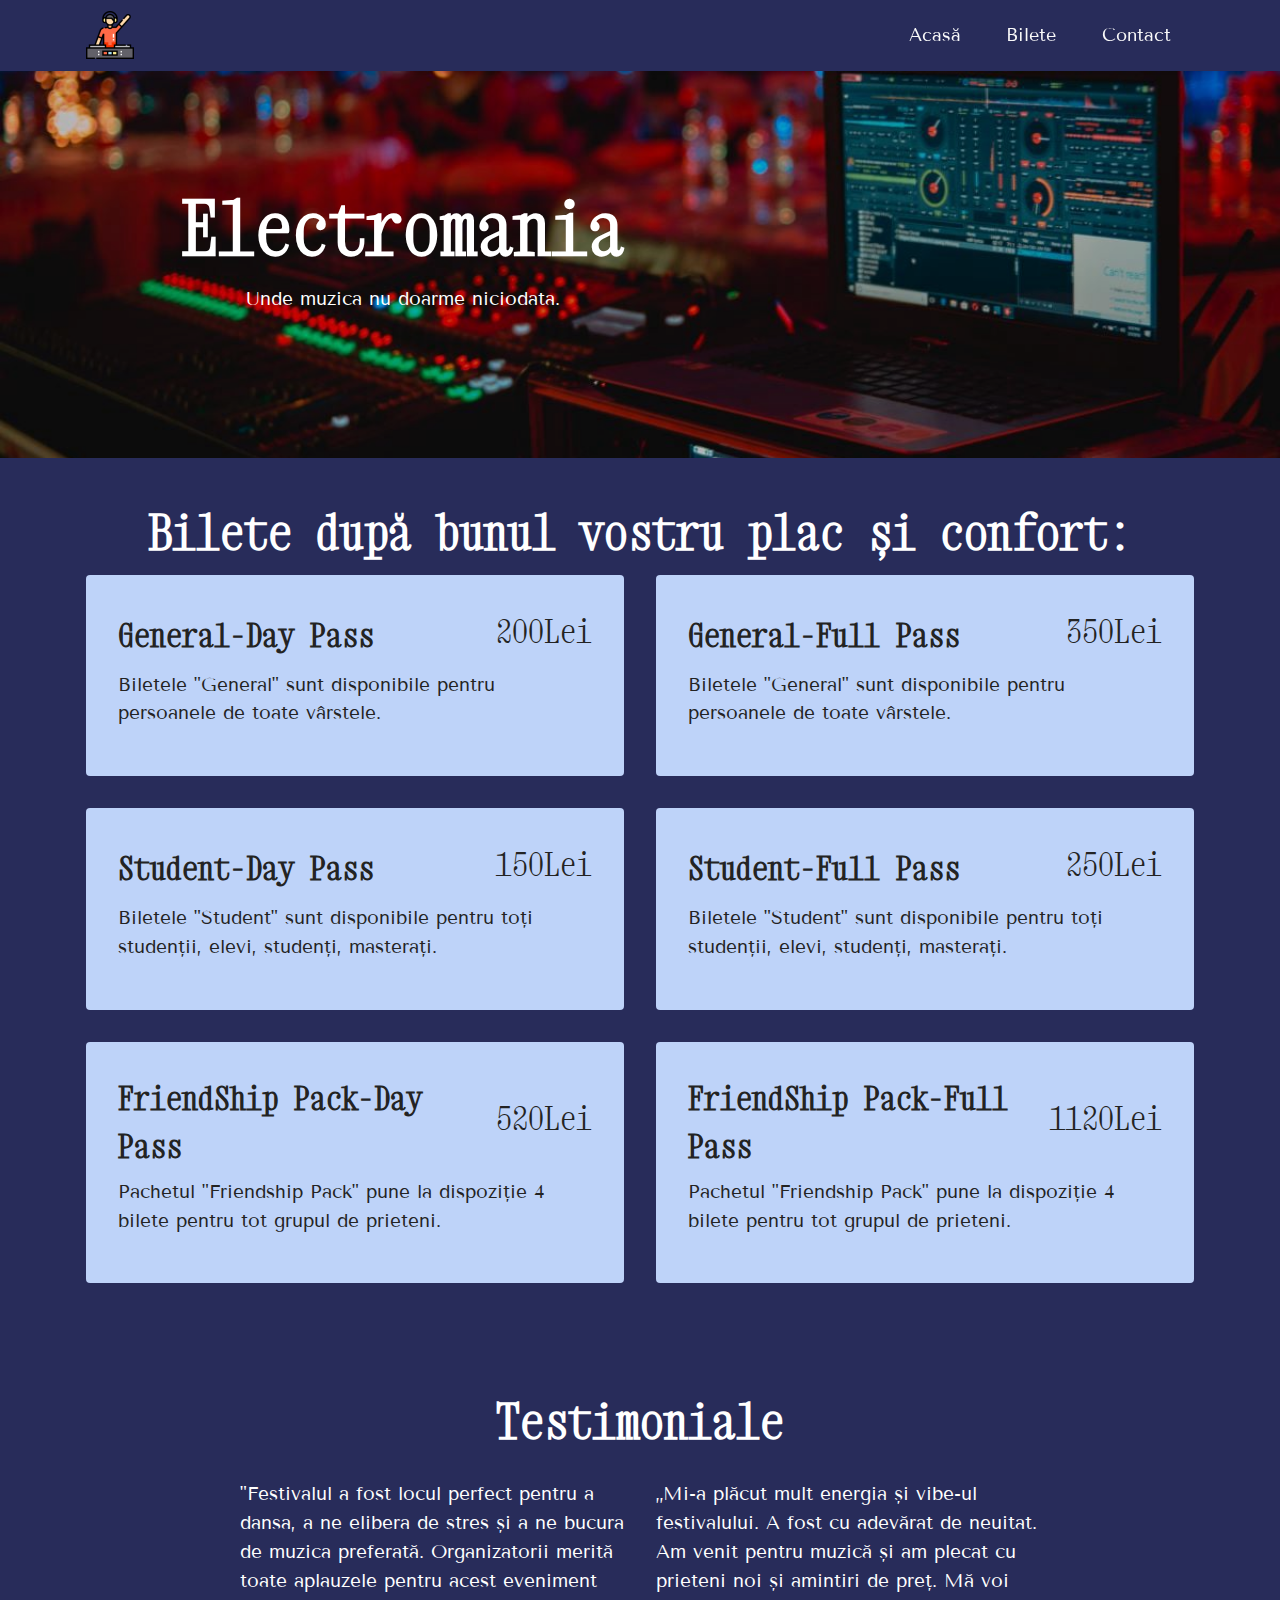
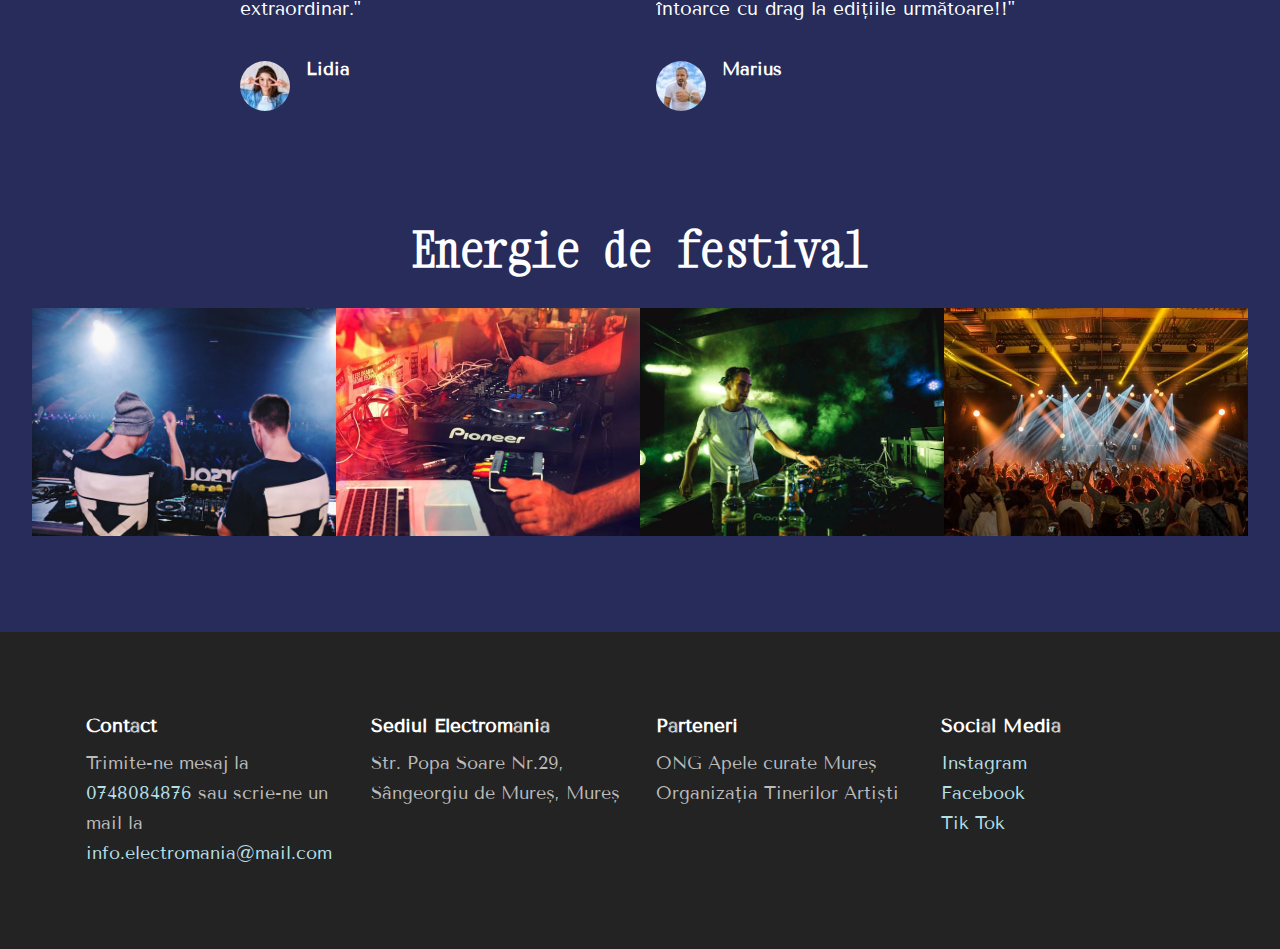
==== commit b786cbec: "schimbare huri" ====
--- a/bilete.html
+++ b/bilete.html
@@ -1,8 +1,9 @@
 <!DOCTYPE html>
-<html  >
+<html lang="ro" >
 <head>
-  <!-- Site made with Mobirise Website Builder v5.9.18, https://mobirise.com -->
   <meta charset="UTF-8">
+  <meta name="author" content="Tohănean Ariana-Diana">
+    <meta name="keywords" content="festival,muzica, dj, distractie">
   <meta http-equiv="X-UA-Compatible" content="IE=edge">
   <meta name="generator" content="Mobirise v5.9.18, mobirise.com">
   <meta name="viewport" content="width=device-width, initial-scale=1, minimum-scale=1">
@@ -37,7 +38,6 @@
         <div class="container">
             <div class="navbar-brand">
                 <span class="navbar-logo">
-                    <a href="https://mobiri.se">
                         <img src="assets/images/dj-96x96.png" alt="Dj logo" style="height: 3rem;">
                     </a>
                 </span>
@@ -91,13 +91,13 @@
     <div class="container">
         <div class="row">
             <div class="title col-12">
-                <h5 class="mbr-section-title mbr-fonts-style mb-3 display-2"><strong>Bilete după bunul vostru plac și confort:</strong></h5>
-                
-            </div>
-            <div class="card col-12 col-md-6">
-                <div class="card-wrapper">
-                    <div class="top-line">
-                        <h6 class="card-title mbr-fonts-style display-5"><strong>General-Day Pass</strong></h6>
+                <h2 class="mbr-section-title mbr-fonts-style mb-3 display-2"><strong>Bilete după bunul vostru plac și confort:</strong></h2>
+                
+            </div>
+            <div class="card col-12 col-md-6">
+                <div class="card-wrapper">
+                    <div class="top-line">
+                        <h3 class="card-title mbr-fonts-style display-5"><strong>General-Day Pass</strong></h3>
                         <p class="mbr-text cost mbr-fonts-style display-5">200Lei</p>
                     </div>
                     <div class="bottom-line">
@@ -108,7 +108,7 @@
             <div class="card col-12 col-md-6">
                 <div class="card-wrapper">
                     <div class="top-line">
-                        <h6 class="card-title mbr-fonts-style display-5"><strong>General-Full Pass</strong></h6>
+                        <h3 class="card-title mbr-fonts-style display-5"><strong>General-Full Pass</strong></h3>
                         <p class="mbr-text cost mbr-fonts-style display-5">350Lei</p>
                     </div>
                     <div class="bottom-line">
@@ -119,7 +119,7 @@
             <div class="card col-12 col-md-6">
                 <div class="card-wrapper">
                     <div class="top-line">
-                        <h6 class="card-title mbr-fonts-style display-5"><strong>Student-Day Pass</strong></h6>
+                        <h3 class="card-title mbr-fonts-style display-5"><strong>Student-Day Pass</strong></h3>
                         <p class="mbr-text cost mbr-fonts-style display-5">150Lei</p>
                     </div>
                     <div class="bottom-line">
@@ -130,8 +130,8 @@
             <div class="card col-12 col-md-6">
                 <div class="card-wrapper">
                     <div class="top-line">
-                        <h6 class="card-title mbr-fonts-style display-5">
-                            <strong>Student-Full Pass</strong></h6>
+                        <h3 class="card-title mbr-fonts-style display-5">
+                            <strong>Student-Full Pass</strong></h3>
                         <p class="mbr-text cost mbr-fonts-style display-5">250Lei</p>
                     </div>
                     <div class="bottom-line">
@@ -142,7 +142,7 @@
             <div class="card col-12 col-md-6">
                 <div class="card-wrapper">
                     <div class="top-line">
-                        <h6 class="card-title mbr-fonts-style display-5"><strong>FriendShip Pack-Day Pass</strong></h6>
+                        <h3 class="card-title mbr-fonts-style display-5"><strong>FriendShip Pack-Day Pass</strong></h3>
                         <p class="mbr-text cost mbr-fonts-style display-5">520Lei</p>
                     </div>
                     <div class="bottom-line">
@@ -153,7 +153,7 @@
             <div class="card col-12 col-md-6">
                 <div class="card-wrapper">
                     <div class="top-line">
-                        <h6 class="card-title mbr-fonts-style display-5"><strong>FriendShip Pack-Full Pass</strong></h6>
+                        <h3 class="card-title mbr-fonts-style display-5"><strong>FriendShip Pack-Full Pass</strong></h3>
                         <p class="mbr-text cost mbr-fonts-style display-5">1120Lei</p>
                     </div>
                     <div class="bottom-line">
@@ -177,7 +177,7 @@
     
     
     <div class="container-fluid">
-        <h3 class="mbr-section-title mbr-fonts-style align-center mb-4 display-2">
+        <h2 class="mbr-section-title mbr-fonts-style align-center mb-4 display-2">
             <strong>Testimoniale</strong></h3>
         <div class="row justify-content-center">
             <div class="item features-without-image mb-5 col-12 col-md-4">
@@ -314,25 +314,25 @@
     <div class="container">
         <div class="row mbr-white">
             <div class="col-6 col-md-4 col-lg-3">
-                <h5 class="mbr-section-subtitle mbr-fonts-style mb-2 display-7"><strong>Contact</strong></h5>
+                <p class="mbr-section-subtitle mbr-fonts-style mb-2 display-7"><strong>Contact</strong></p>
                 <ul class="list mbr-fonts-style display-4">
                     <li class="mbr-text item-wrap">Trimite-ne mesaj la <a href="tel:0748084867" class="text-secondary">0748084876</a> sau scrie-ne un mail la <a href="mailto:info.electromania@mail.com" class="text-secondary">info.electromania@mail.com</a></li>
                 </ul>
             </div>
             <div class="col-6 col-md-4 col-lg-3">
-                <h5 class="mbr-section-subtitle mbr-fonts-style mb-2 display-7"><strong>Sediul Electromania</strong></h5>
+                <p class="mbr-section-subtitle mbr-fonts-style mb-2 display-7"><strong>Sediul Electromania</strong></p>
                 <ul class="list mbr-fonts-style display-4">
                     <li class="mbr-text item-wrap">Str. Popa Soare Nr.29, Sângeorgiu de Mureș, Mureș</li>
                 </ul>
             </div>
             <div class="col-6 col-md-4 col-lg-3">
-                <h5 class="mbr-section-subtitle mbr-fonts-style mb-2 display-7"><strong>Parteneri</strong></h5>
+                <p class="mbr-section-subtitle mbr-fonts-style mb-2 display-7"><strong>Parteneri</strong></p>
                 <ul class="list mbr-fonts-style display-4">
                     <li class="mbr-text item-wrap">ONG Apele curate Mureș</li><li class="mbr-text item-wrap">Organizația Tinerilor Artiști</li>
                 </ul>
             </div>
             <div class="col-6 col-md-4 col-lg-3">
-                <h5 class="mbr-section-subtitle mbr-fonts-style mb-2 display-7"><strong>Social Media</strong></h5>
+                <p class="mbr-section-subtitle mbr-fonts-style mb-2 display-7"><strong>Social Media</strong></p>
                 <ul class="list mbr-fonts-style display-4">
                     <li class="mbr-text item-wrap"><a href="https://www.instagram.com/electromaniatt/" class="text-secondary" target="_blank">Instagram</a></li><li class="mbr-text item-wrap"><a href="https://www.facebook.com/@ELECTROMANIATT" class="text-secondary" target="_blank">Facebook</a></li><li class="mbr-text item-wrap"><a href="https://www.tiktok.com/@electromania" class="text-secondary" target="_blank">Tik Tok</a></li>
                 </ul>
@@ -340,8 +340,7 @@
             
         </div>
     </div>
-</section><section class="display-7" style="padding: 0;align-items: center;justify-content: center;flex-wrap: wrap;    align-content: center;display: flex;position: relative;height: 4rem;"><a href="https://mobiri.se/3701491" style="flex: 1 1;height: 4rem;position: absolute;width: 100%;z-index: 1;"><img alt="" style="height: 4rem;" src="[data-uri]"></a><p style="margin: 0;text-align: center;" class="display-7">&#8204;</p><a style="z-index:1" href="https://mobirise.com/html-builder.html">HTML Generator</a></section><script src="assets/bootstrap/js/bootstrap.bundle.min.js"></script>  <script src="assets/smoothscroll/smooth-scroll.js"></script>  <script src="assets/ytplayer/index.js"></script>  <script src="assets/dropdown/js/navbar-dropdown.js"></script>  <script src="assets/theme/js/script.js"></script>  
-  
+</section>
   
 </body>
 </html>